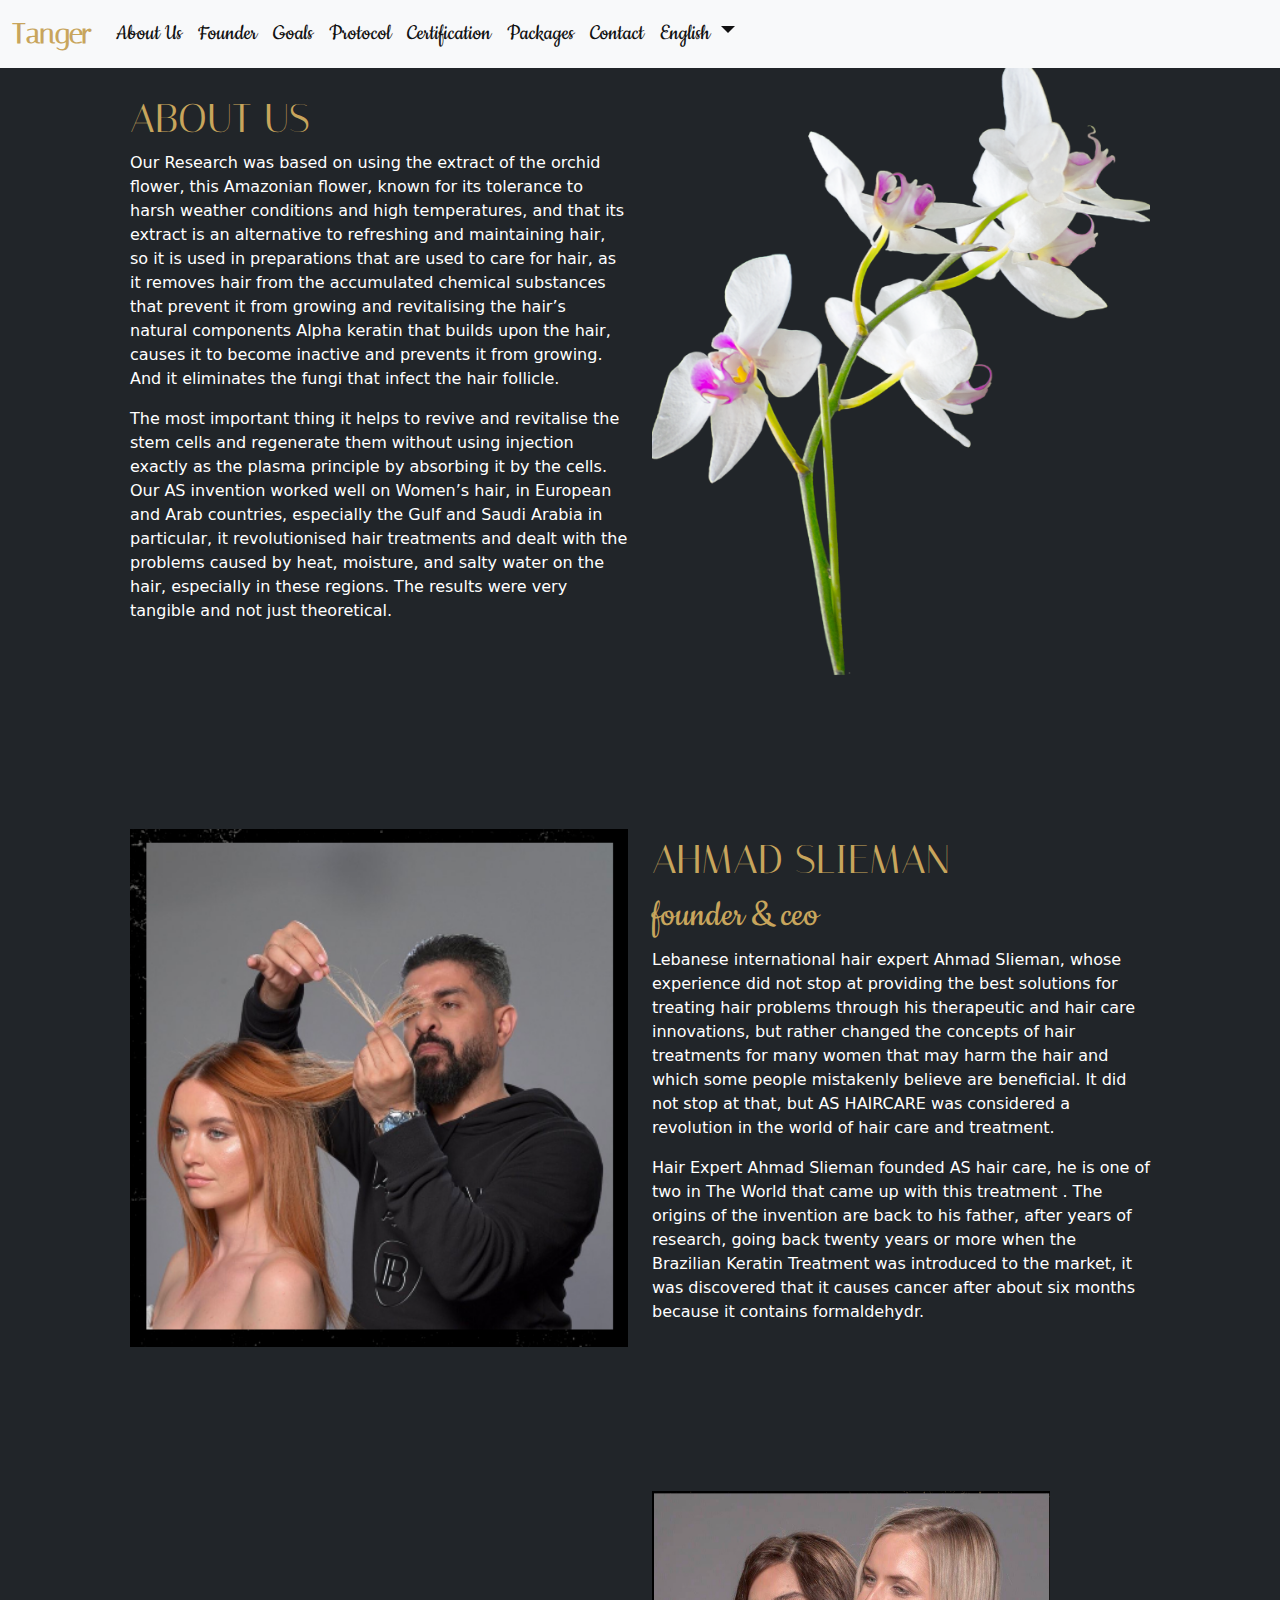
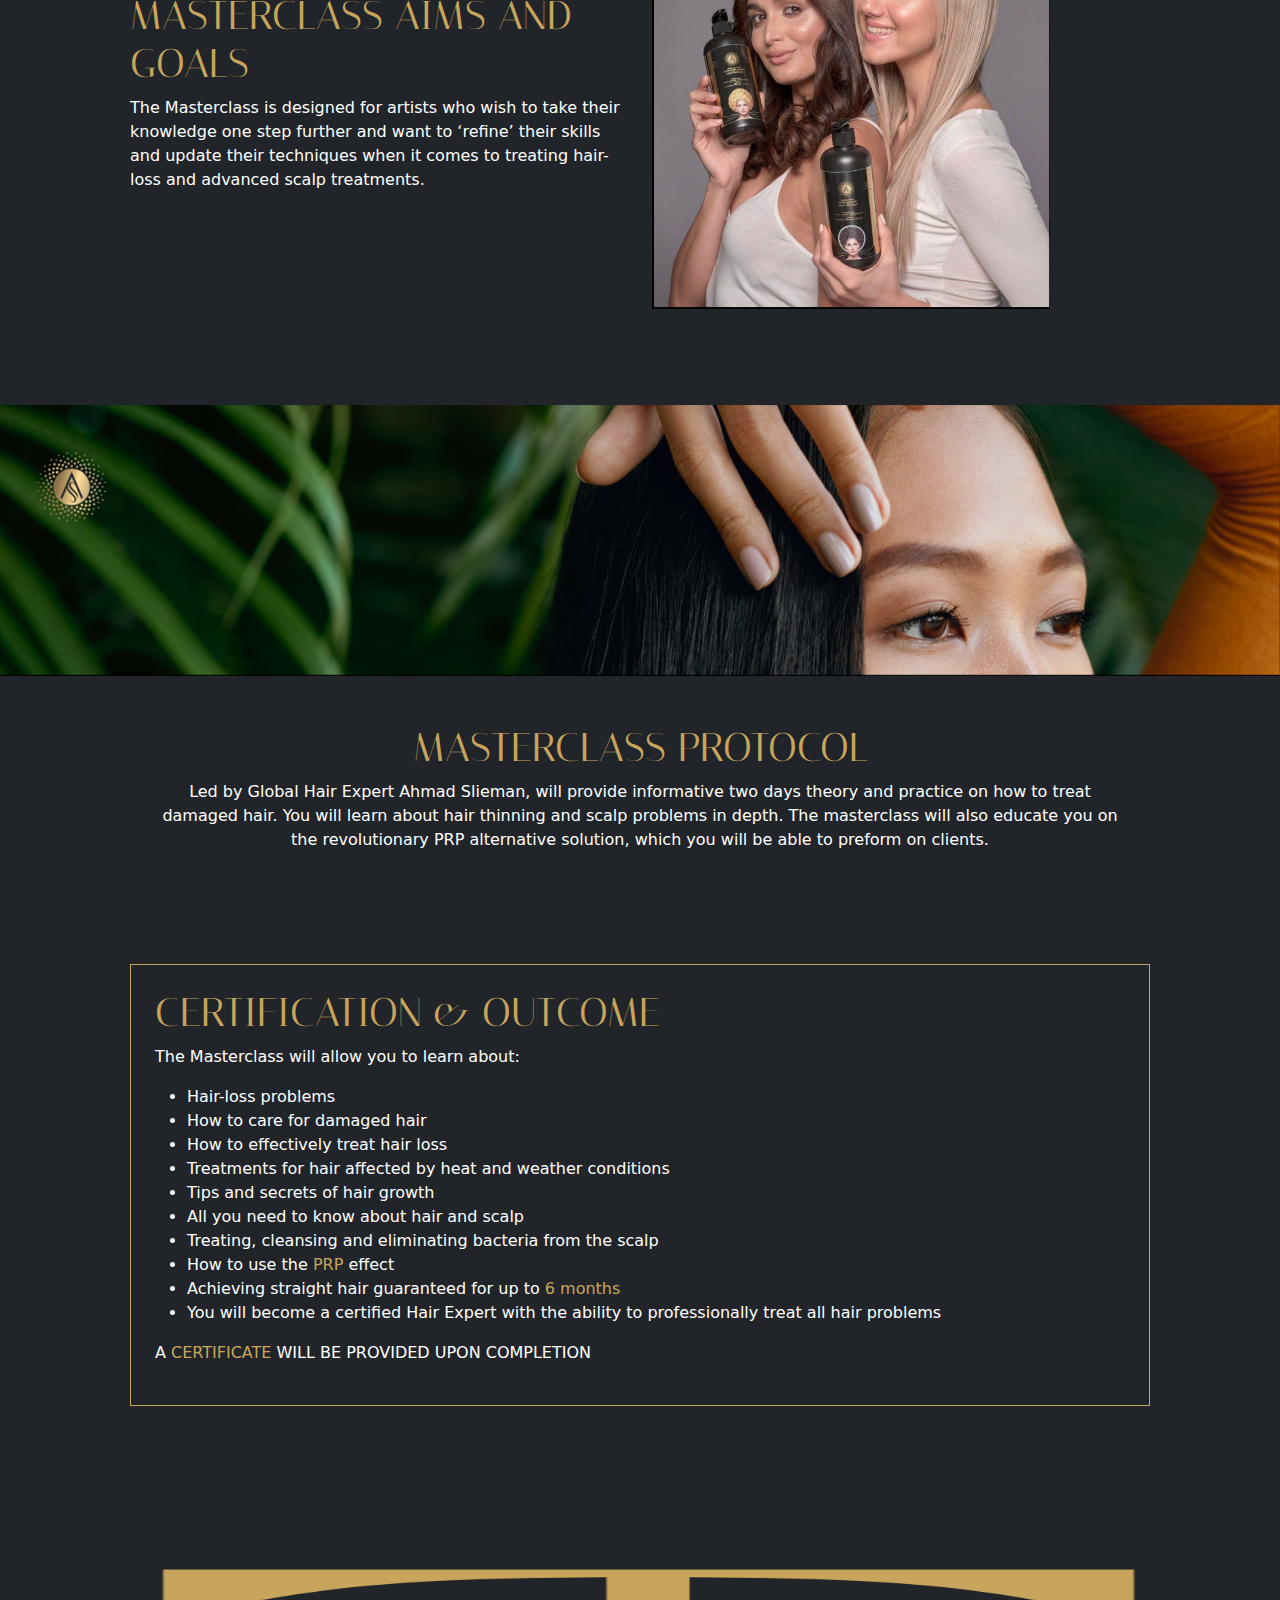
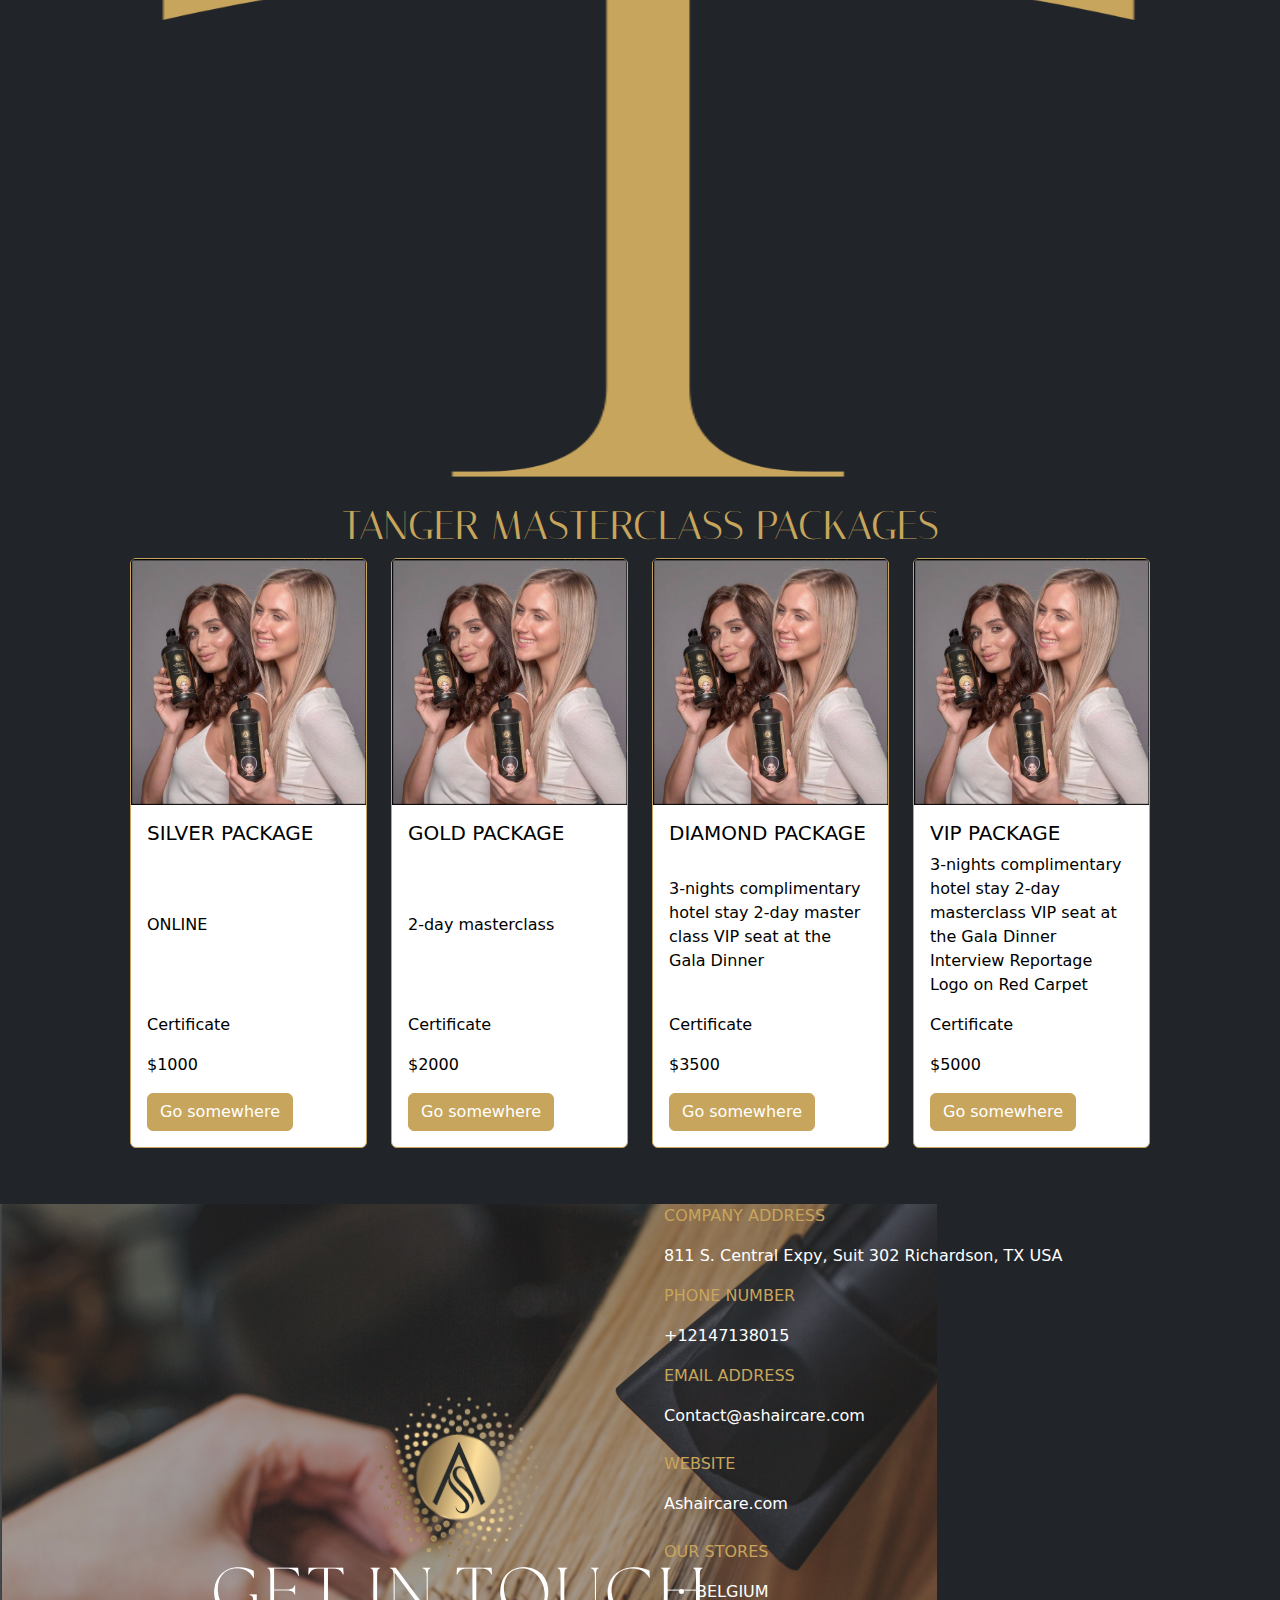
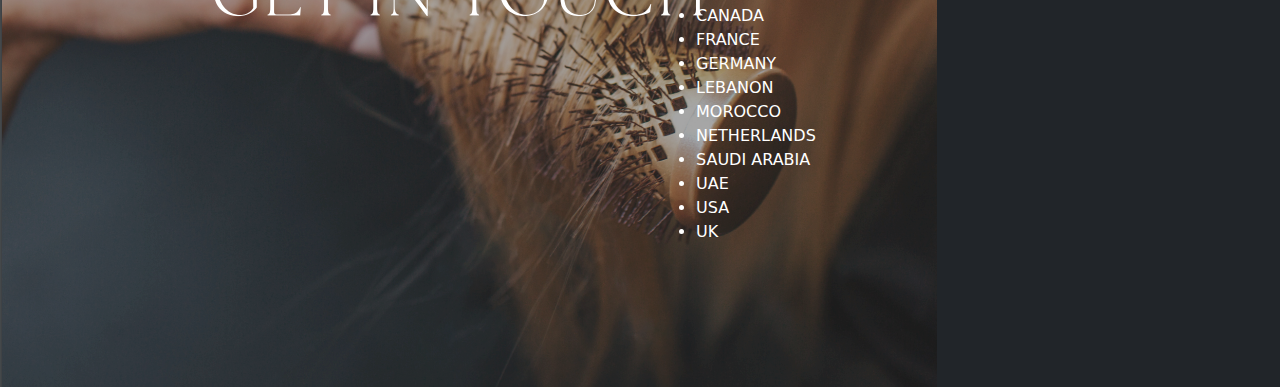
==== index.html @ bfc576c1 "ContactUs Navbar --version 01.01.02" ====
<!DOCTYPE html>
<html lang="en" dir="ltr">
  <head>
    <!-- Page Title -->
    <title>Tanger</title>

    <!-- Meta Tags  -->
    <meta http-equiv="Content-Type" content="text/html; charset=utf-8" />
    <meta name="viewport" content="width=device-width, initial-scale=1.0" />
    <meta
      name="description"
      content="Our Research was based on using the extract of the orchid flower, this Amazonian flower, known for its tolerance to harsh weather conditions and high temperatures, and that its extract is an alternative to refreshing and maintaining hair, so it is used in preparations that are used to care for hair, as it removes hair from the accumulated chemical substances that prevent it from growing and revitalising the hair’s natural components Alpha keratin that builds upon the hair, causes it to become inactive and prevents it from growing. And it eliminates the fungi that infect the hair follicle."
    />
    <meta
      name="keywords"
      content="Tanger - Ahamad Slieman - hair - international hair expert - lebanese international hair expert - hair care - hair solutions - hair treatments - HAIRCARE"
    />
    <meta name="author" content="Tanger" />

    <!-- CSS Files -->
    <link rel="stylesheet" href="./assets/css/main.css" />
  </head>
  <body class="bg-dark text-white">
    <nav class="navbar fixed-top navbar-expand-lg bg-light">
      <div class="container-fluid">
        <a
          class="navbar-brand fontFamily-Italiana fs-3 fw-bold text-gold"
          href="#"
          >Tanger</a
        >
        <button
          class="navbar-toggler"
          type="button"
          data-bs-toggle="collapse"
          data-bs-target="#navbarSupportedContent"
          aria-controls="navbarSupportedContent"
          aria-expanded="false"
          aria-label="Toggle navigation"
        >
          <span class="navbar-toggler-icon"></span>
        </button>
        <div
          class="collapse navbar-collapse fontFamily-Cookie fs-4"
          id="navbarSupportedContent"
        >
          <ul class="navbar-nav me-auto mb-2 mb-lg-0">
            <li class="nav-item">
              <a class="nav-link" href="#AboutUs">About Us</a>
            </li>
            <li class="nav-item">
              <a class="nav-link" href="#founderCEO">Founder</a>
            </li>
            <li class="nav-item">
              <a class="nav-link" href="#Aims&Goals">Goals</a>
            </li>
            <li class="nav-item">
              <a class="nav-link" href="#protocol">Protocol</a>
            </li>
            <li class="nav-item">
              <a class="nav-link" href="#certification">Certification</a>
            </li>
            <li class="nav-item">
              <a class="nav-link" href="#packages">Packages</a>
            </li>
            <li class="nav-item">
              <a class="nav-link" href="#contact">Contact</a>
            </li>
            <li class="nav-item dropdown">
              <a
                class="nav-link dropdown-toggle"
                href="#"
                role="button"
                data-bs-toggle="dropdown"
                aria-expanded="false"
              >
                English
              </a>
              <ul class="dropdown-menu fs-5">
                <li><a class="dropdown-item" href="#">English</a></li>
                <li><a class="dropdown-item" href="#">French</a></li>
                <li><a class="dropdown-item" href="#">Arabic</a></li>
              </ul>
            </li>
          </ul>
        </div>
      </div>
    </nav>

    <div class="container">
      <section id="AboutUs" class="p-5 mb-5">
        <div class="row align-items-center">
          <div class="col-12 col-md-6 order-1 order-md-0">
            <h1 class="text-gold fontFamily-Italiana">ABOUT US</h1>
            <p>
              Our Research was based on using the extract of the orchid flower,
              this Amazonian flower, known for its tolerance to harsh weather
              conditions and high temperatures, and that its extract is an
              alternative to refreshing and maintaining hair, so it is used in
              preparations that are used to care for hair, as it removes hair
              from the accumulated chemical substances that prevent it from
              growing and revitalising the hair’s natural components Alpha
              keratin that builds upon the hair, causes it to become inactive
              and prevents it from growing. And it eliminates the fungi that
              infect the hair follicle.
            </p>
            <p>
              The most important thing it helps to revive and revitalise the
              stem cells and regenerate them without using injection exactly as
              the plasma principle by absorbing it by the cells. Our AS
              invention worked well on Women’s hair, in European and Arab
              countries, especially the Gulf and Saudi Arabia in particular, it
              revolutionised hair treatments and dealt with the problems caused
              by heat, moisture, and salty water on the hair, especially in
              these regions. The results were very tangible and not just
              theoretical.
            </p>
          </div>
          <div class="col-12 col-md-6 order-0 order-md-1">
            <img
              src="./assets/imgs/orchidFlower.png"
              alt="orchidFlower"
              class="w-100"
            />
          </div>
        </div>
      </section>

      <section id="founderCEO" class="p-5 mb-5">
        <div class="row align-items-center">
          <!-- bootstrap breakpoints
            xs: < 460px
            s: < 575px
            md: < 768px
            lg: < 992px
            xl: < 1200px
            xxl: > 1200px
          <div class="col-12 col-md-6 col-lg-4 col-xl-3 col-xxl-2">

          </div>
          -->
          <div class="col-12 col-md-6">
            <img
              src="./assets/imgs/founder.png"
              alt="AHMAD SLIEMAN"
              class="w-100"
            />
          </div>
          <div class="col-12 col-md-6">
            <h1 class="text-gold fontFamily-Italiana">AHMAD SLIEMAN</h1>
            <h1 class="text-gold fontFamily-Cookie">founder & ceo</h1>
            <p>
              Lebanese international hair expert Ahmad Slieman, whose experience
              did not stop at providing the best solutions for treating hair
              problems through his therapeutic and hair care innovations, but
              rather changed the concepts of hair treatments for many women that
              may harm the hair and which some people mistakenly believe are
              beneficial. It did not stop at that, but AS HAIRCARE was
              considered a revolution in the world of hair care and treatment.
            </p>
            <p>
              Hair Expert Ahmad Slieman founded AS hair care, he is one of two
              in The World that came up with this treatment . The origins of the
              invention are back to his father, after years of research, going
              back twenty years or more when the Brazilian Keratin Treatment was
              introduced to the market, it was discovered that it causes cancer
              after about six months because it contains formaldehydr.
            </p>
          </div>
        </div>
      </section>

      <section id="Aims&Goals" class="p-5 mb-5">
        <div class="row align-items-center">
          <div class="col-12 col-md-6">
            <h1 class="text-gold fontFamily-Italiana">
              MASTERCLASS AIMS AND GOALS
            </h1>
            <p>
              The Masterclass is designed for artists who wish to take their
              knowledge one step further and want to ‘refine’ their skills and
              update their techniques when it comes to treating hair-loss and
              advanced scalp treatments.
            </p>
          </div>
          <div class="col-12 col-md-6">
            <img
              src="./assets/imgs/aims.png"
              class="max-width-80per"
              alt="Hair Care"
            />
          </div>
        </div>
      </section>
    </div>

    <section id="protocol">
      <div class="row align-items-center justify-content-center m-0">
        <div class="col-12 p-0">
          <img src="./assets/imgs/protocol.png" class="w-100" alt="Hair Care" />
        </div>
        <div
          class="col-12 d-flex flex-column align-items-center justify-content-center text-center py-5 protocol-description"
        >
          <h1 class="text-gold fontFamily-Italiana">MASTERCLASS PROTOCOL</h1>
          <p>
            Led by Global Hair Expert Ahmad Slieman, will provide informative
            two days theory and practice on how to treat damaged hair. You will
            learn about hair thinning and scalp problems in depth. The
            masterclass will also educate you on the revolutionary PRP
            alternative solution, which you will be able to preform on clients.
          </p>
        </div>
      </div>
    </section>

    <div class="container">
      <section id="certification" class="m-5 border-primary">
        <div class="row align-items-center justify-content-center p-4">
          <div class="col-12">
            <h1 class="text-gold fontFamily-Italiana">
              CERTIFICATION & OUTCOME
            </h1>
            <p>The Masterclass will allow you to learn about:</p>
            <ul>
              <li>Hair-loss problems</li>
              <li>How to care for damaged hair</li>
              <li>How to effectively treat hair loss</li>
              <li>
                Treatments for hair affected by heat and weather conditions
              </li>
              <li>Tips and secrets of hair growth</li>
              <li>All you need to know about hair and scalp</li>
              <li>
                Treating, cleansing and eliminating bacteria from the scalp
              </li>
              <li>How to use the <span class="text-gold">PRP</span> effect</li>
              <li>
                Achieving straight hair guaranteed for up to
                <span class="text-gold">6 months</span>
              </li>
              <li>
                You will become a certified Hair Expert with the ability to
                professionally treat all hair problems
              </li>
            </ul>
            <p>
              A <span class="text-gold">CERTIFICATE</span> WILL BE PROVIDED UPON
              COMPLETION
            </p>
          </div>
        </div>
      </section>

      <section id="packages" class="p-5">
        <div class="row">
          <div
            class="col-12 d-flex flex-column justify-content-center align-items-center"
          >
            <img
              src="assets/imgs/T.png"
              alt="Tanger LOGO"
              class="w-100 t-image"
            />
            <h1 class="text-gold fontFamily-Italiana">
              TANGER MASTERCLASS PACKAGES
            </h1>
          </div>
        </div>
        <div class="row">
          <div class="col-12 col-md-6 col-lg-3 mb-2">
            <div class="card text-black h-100">
              <img
                src="assets/imgs/aims.png"
                class="card-img-top"
                alt="silver"
              />
              <div class="card-body d-flex flex-column justify-content-between">
                <h5 class="card-title">SILVER PACKAGE</h5>
                <p class="card-text">ONLINE</p>
                <div>
                  <p class="card-text">Certificate</p>
                  <p class="card-text">$1000</p>
                  <a href="#" class="btn btn-primary btn-gold">Go somewhere</a>
                </div>
              </div>
            </div>
          </div>

          <div class="col-12 col-md-6 col-lg-3 mb-2">
            <div class="card text-black h-100">
              <img src="assets/imgs/aims.png" class="card-img-top" alt="..." />
              <div class="card-body d-flex flex-column justify-content-between">
                <h5 class="card-title">GOLD PACKAGE</h5>
                <p class="card-text">2-day masterclass</p>
                <div>
                  <p class="card-text">Certificate</p>
                  <p class="card-text">$2000</p>
                  <a href="#" class="btn btn-primary btn-gold">Go somewhere</a>
                </div>
              </div>
            </div>
          </div>

          <div class="col-12 col-md-6 col-lg-3 mb-2">
            <div class="card text-black h-100">
              <img src="assets/imgs/aims.png" class="card-img-top" alt="..." />
              <div class="card-body d-flex flex-column justify-content-between">
                <h5 class="card-title">DIAMOND PACKAGE</h5>
                <p class="card-text">
                  3-nights complimentary hotel stay 2-day master class VIP seat
                  at the Gala Dinner
                </p>
                <div>
                  <p class="card-text">Certificate</p>
                  <p class="card-text">$3500</p>
                  <a href="#" class="btn btn-primary btn-gold">Go somewhere</a>
                </div>
              </div>
            </div>
          </div>

          <div class="col-12 col-md-6 col-lg-3 mb-2">
            <div class="card text-black h-100">
              <img src="assets/imgs/aims.png" class="card-img-top" alt="..." />
              <div class="card-body d-flex flex-column justify-content-between">
                <h5 class="card-title">VIP PACKAGE</h5>
                <p class="card-text">
                  3-nights complimentary hotel stay 2-day masterclass VIP seat
                  at the Gala Dinner Interview Reportage Logo on Red Carpet
                </p>
                <div>
                  <p class="card-text">Certificate</p>
                  <p class="card-text">$5000</p>
                  <a href="#" class="btn btn-primary btn-gold">Go somewhere</a>
                </div>
              </div>
            </div>
          </div>
        </div>
      </section>

      <section id="contactUs"></section>
    </div>

    <section id="contact">
      <div class="row">
        <div class="col-12 col-md-6">
          <img src="./assets/imgs/getInTouch.png" alt="Get In Toach" />
        </div>
        <div class="col-12 col-md-6">
          <div
            class="d-flex flex-column align-items-start justify-content-center"
          >
            <div class="container">
              <p class="text-gold">COMPANY ADDRESS</p>
              <p>811 S. Central Expy, Suit 302 Richardson, TX USA</p>
            </div>
            <div class="container">
              <p class="text-gold">PHONE NUMBER</p>
              <p>+12147138015</p>
            </div>
            <div class="container">
              <p class="text-gold">EMAIL ADDRESS</p>
              <a
                href="mailto:Contact@ashaircare.com"
                class="text-white text-decoration-none"
                >Contact@ashaircare.com</a
              >
              <br />
              <br />
            </div>
            <div class="container">
              <p class="text-gold">WEBSITE</p>
              <a
                href="Ashaircare.com"
                target="”_blank”"
                class="text-white text-decoration-none"
                >Ashaircare.com</a
              >
              <br />
              <br />
            </div>
            <div class="container">
              <p class="text-gold">OUR STORES</p>
              <ul>
                <li>BELGIUM</li>
                <li>CANADA</li>
                <li>FRANCE</li>
                <li>GERMANY</li>
                <li>LEBANON</li>
                <li>MOROCCO</li>
                <li>NETHERLANDS</li>
                <li>SAUDI ARABIA</li>
                <li>UAE</li>
                <li>USA</li>
                <li>UK</li>
              </ul>
            </div>
          </div>
        </div>
      </div>
    </section>

    <!-- JS Files -->
    <script src="./assets/js/libs/jquery-3.6.0.min.js"></script>
    <script src="./assets/js/libs/bootstrap.bundle.min.js"></script>
  </body>
</html>
---- assets/css/main.css ----
@import './libs/bootstrap.min.css';
@import './../fonts/font.css';
@import './variables.css';
@import './styles.css';
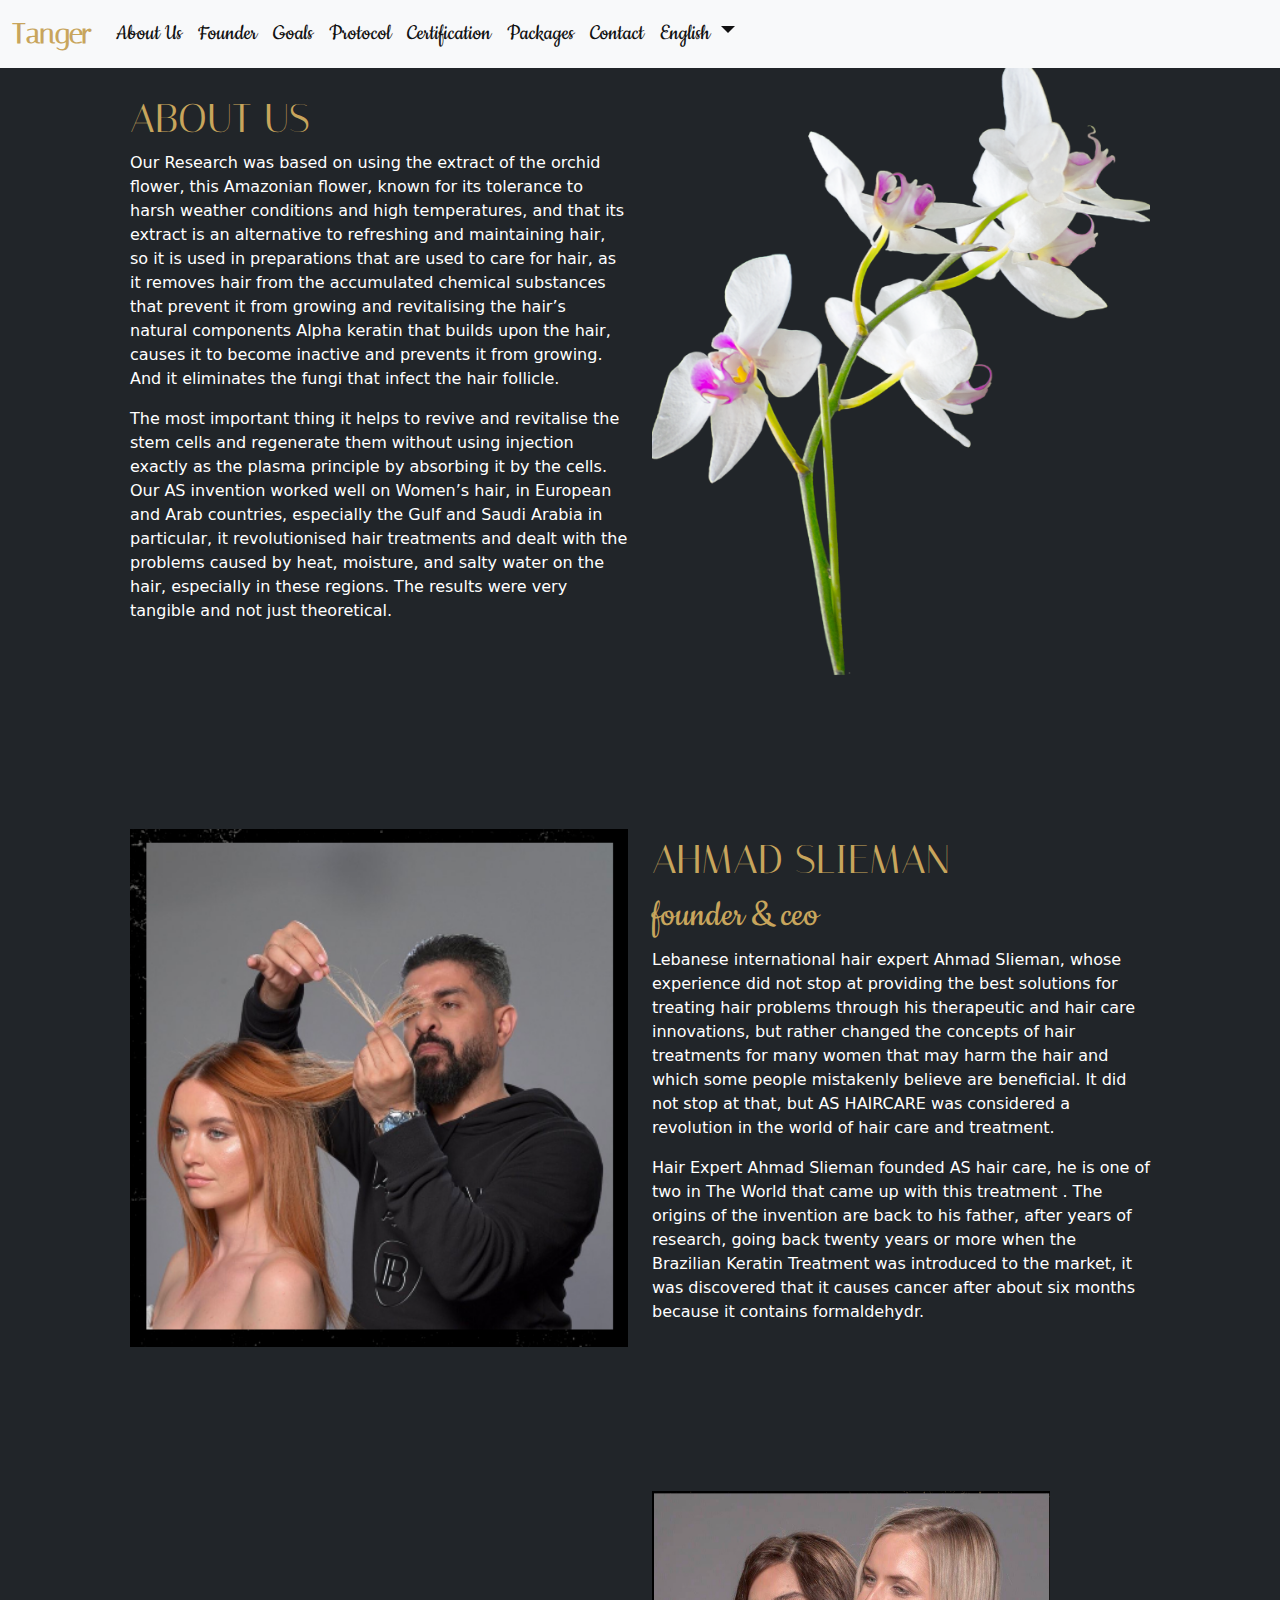
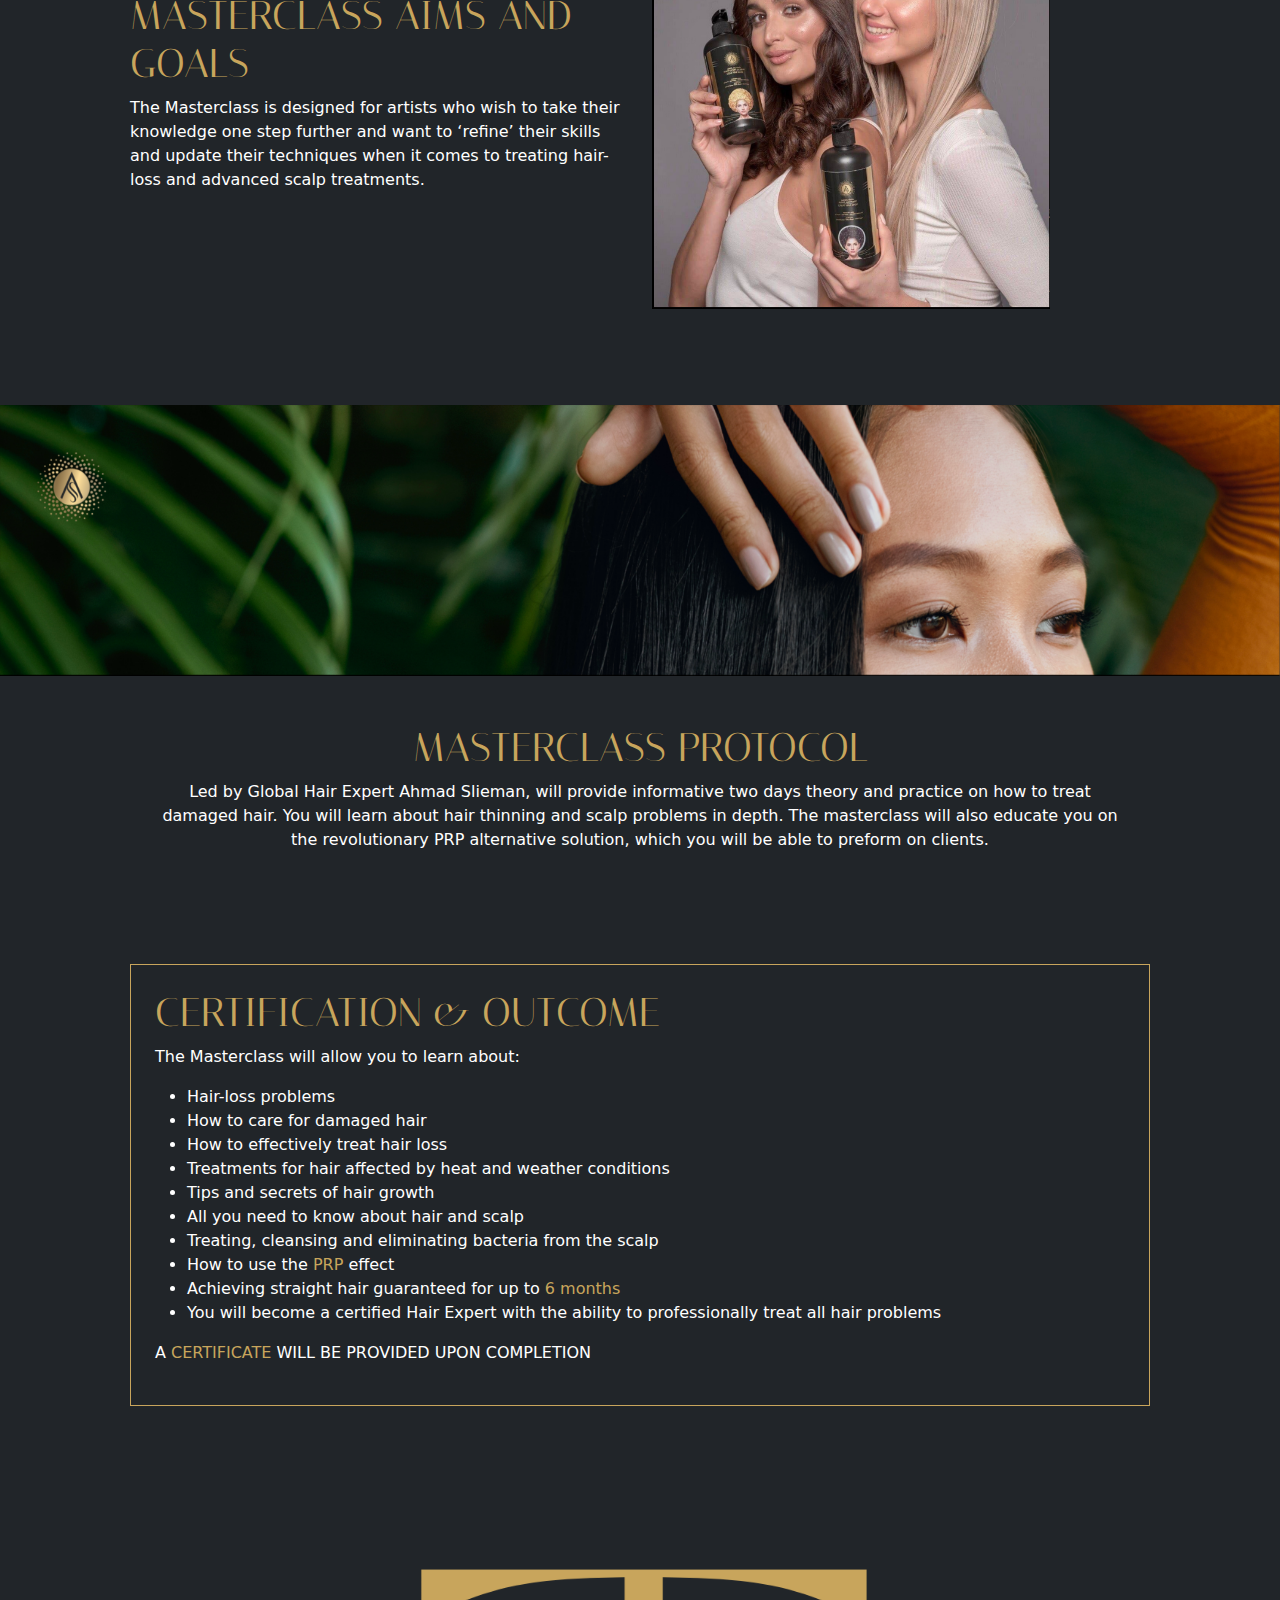
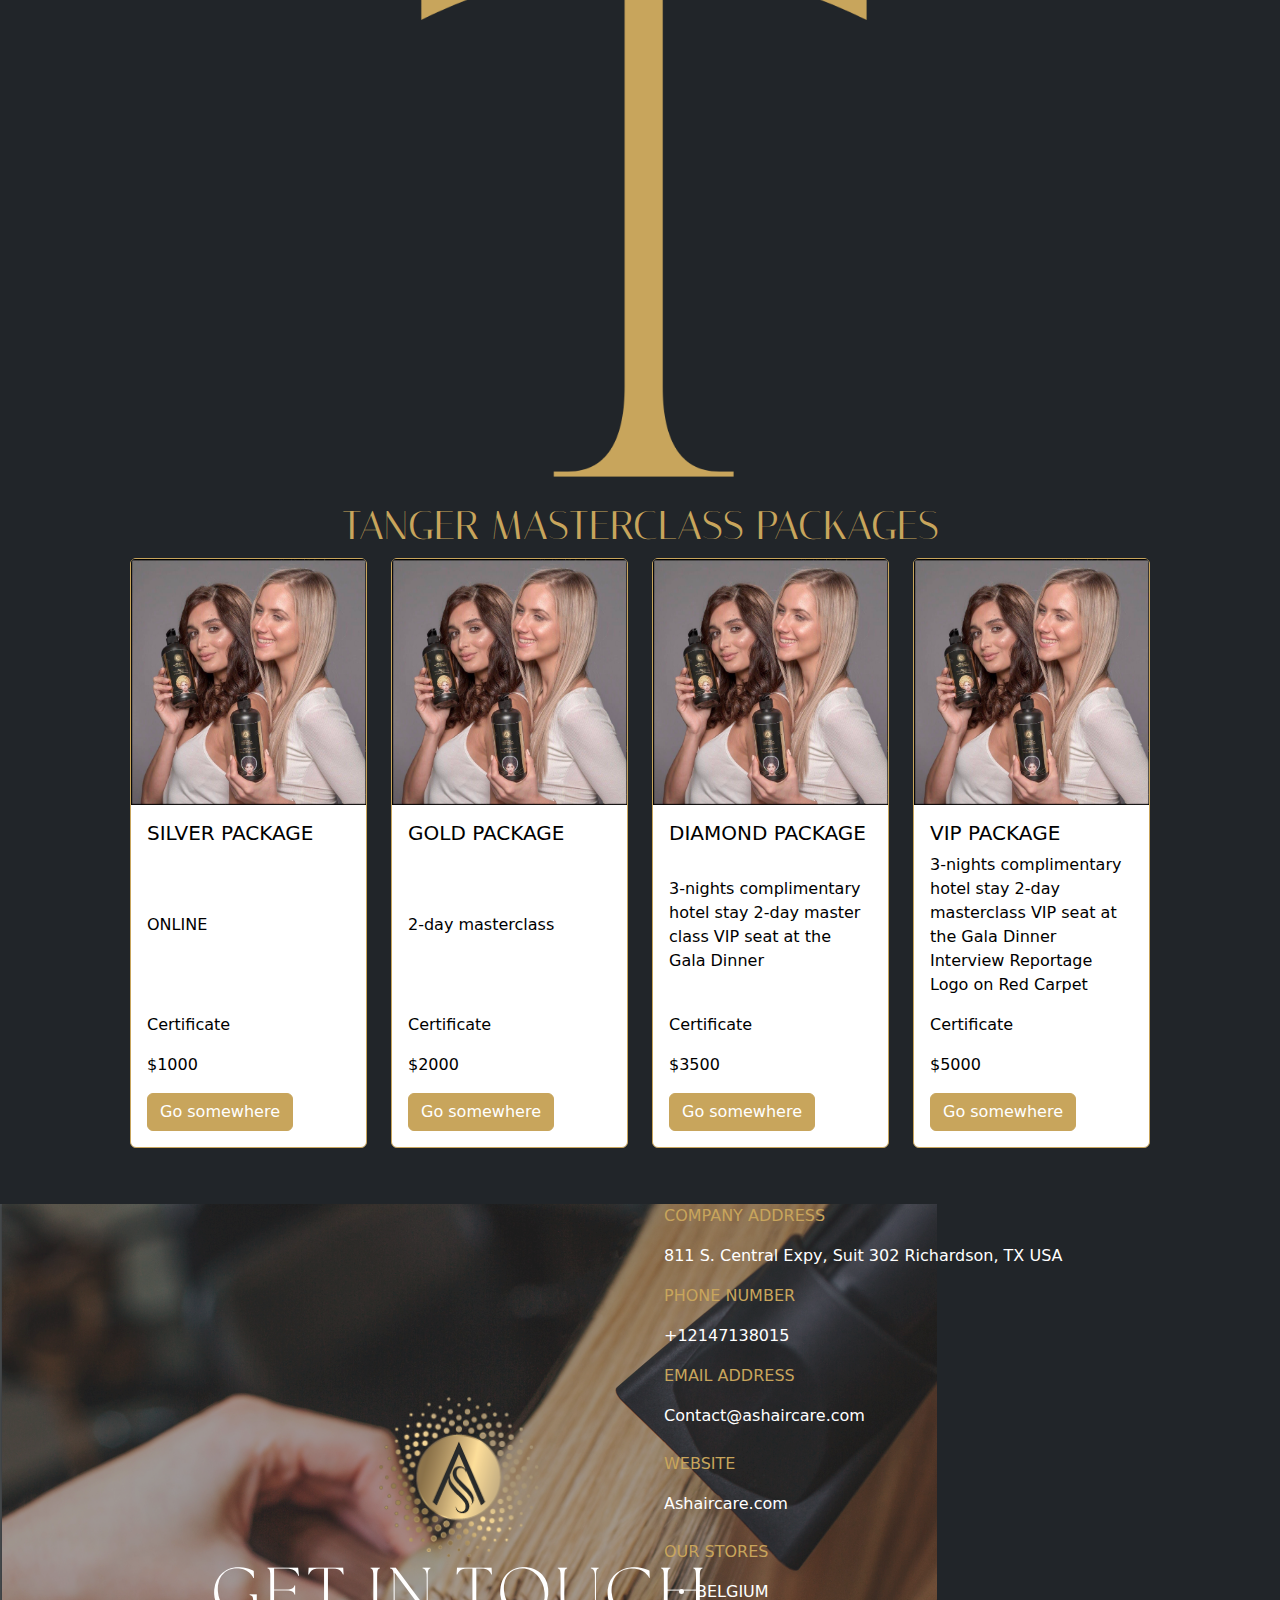
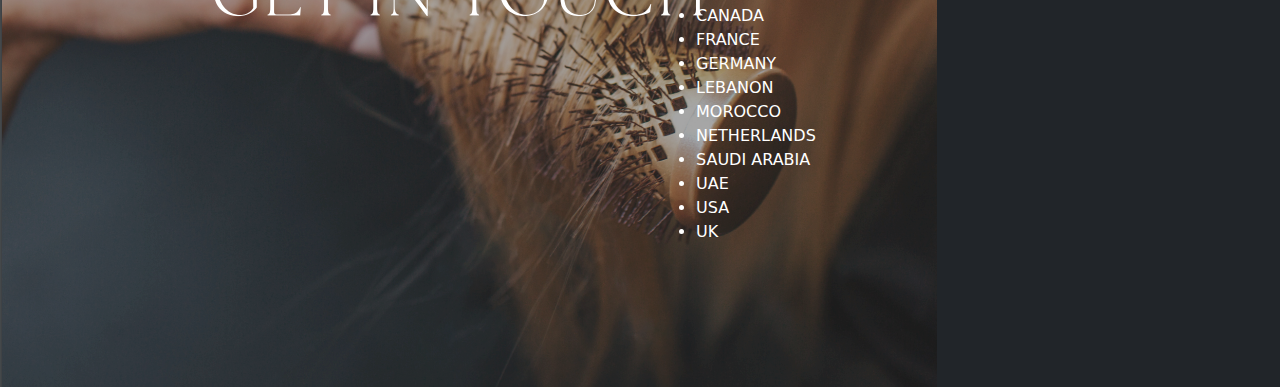
==== commit 74140247: "quickFixes --version 01.01.04" ====
--- a/index.html
+++ b/index.html
@@ -259,7 +259,7 @@
             <img
               src="assets/imgs/T.png"
               alt="Tanger LOGO"
-              class="w-100 t-image"
+              class="w-100 t-image objectFit-contain"
             />
             <h1 class="text-gold fontFamily-Italiana">
               TANGER MASTERCLASS PACKAGES
@@ -338,12 +338,10 @@
           </div>
         </div>
       </section>
-
-      <section id="contactUs"></section>
     </div>
 
     <section id="contact">
-      <div class="row">
+      <div class="row d-flex justify-content-between">
         <div class="col-12 col-md-6">
           <img src="./assets/imgs/getInTouch.png" alt="Get In Toach" />
         </div>
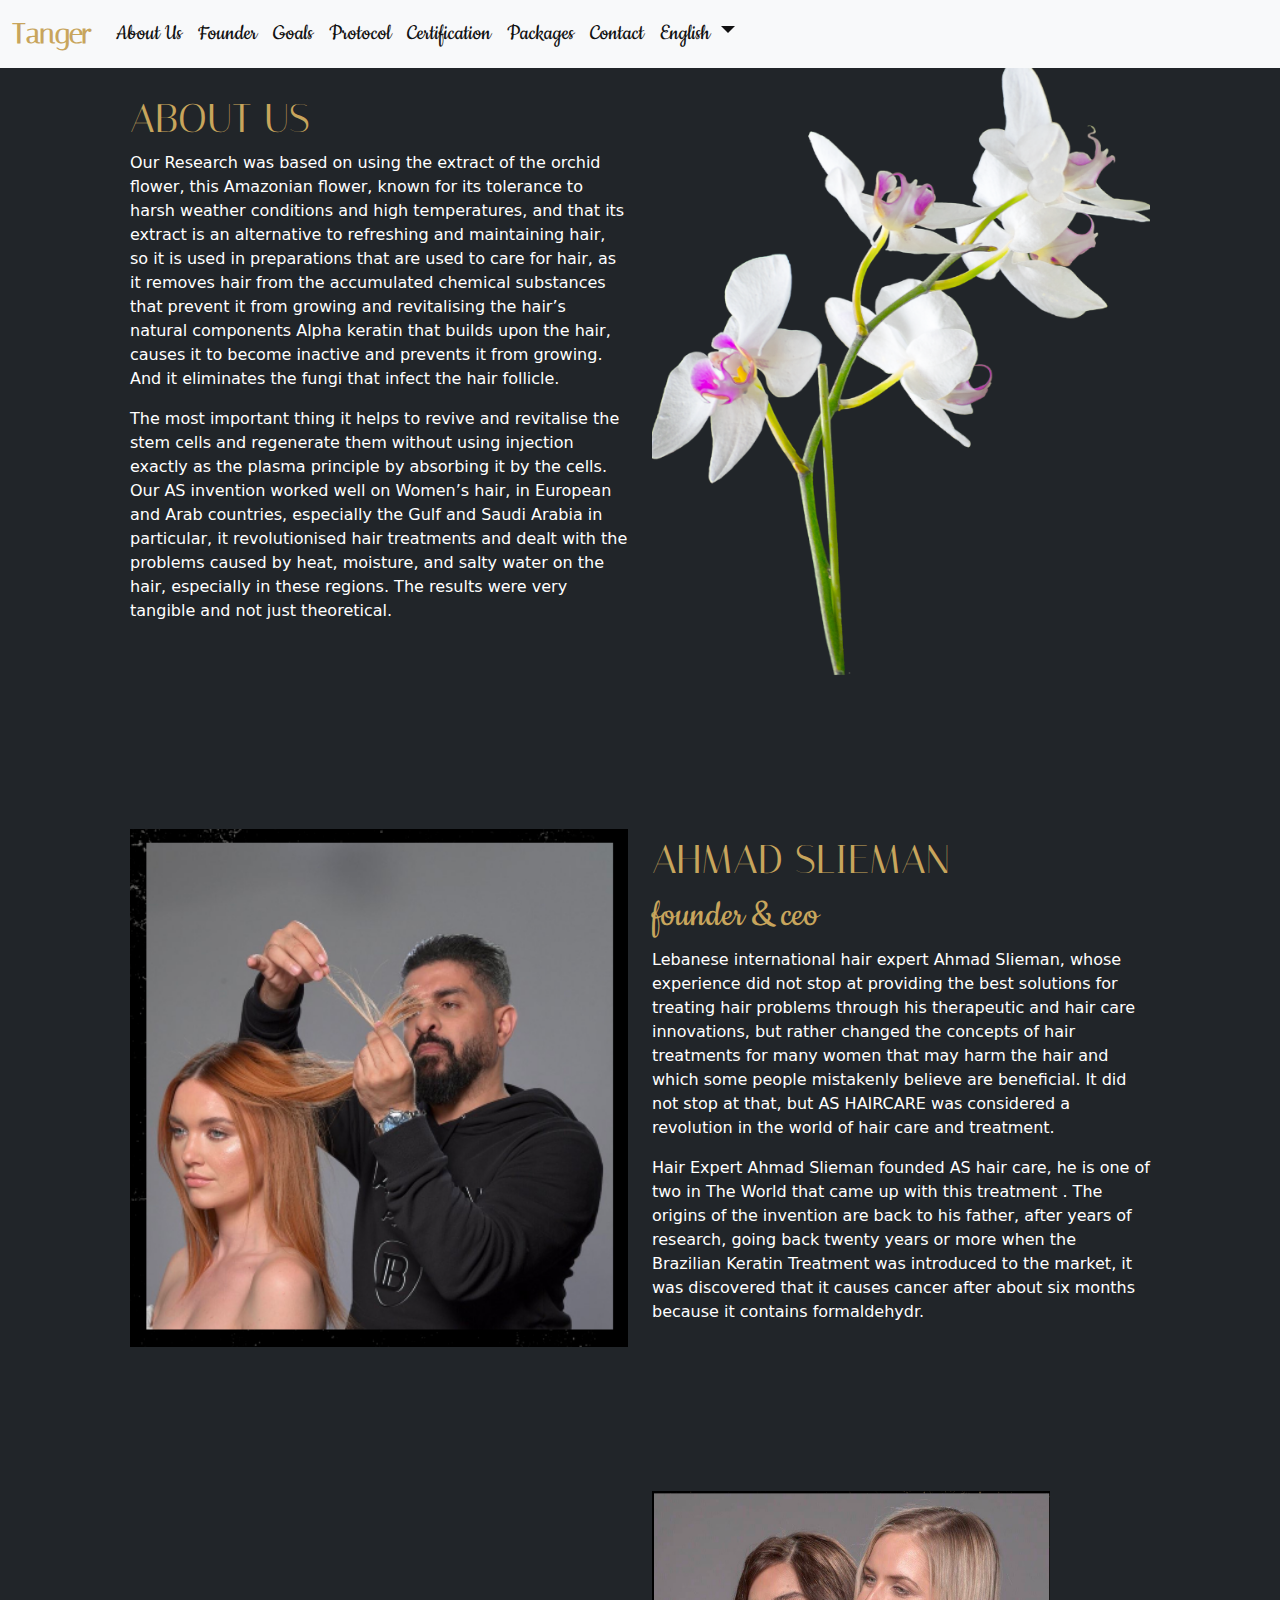
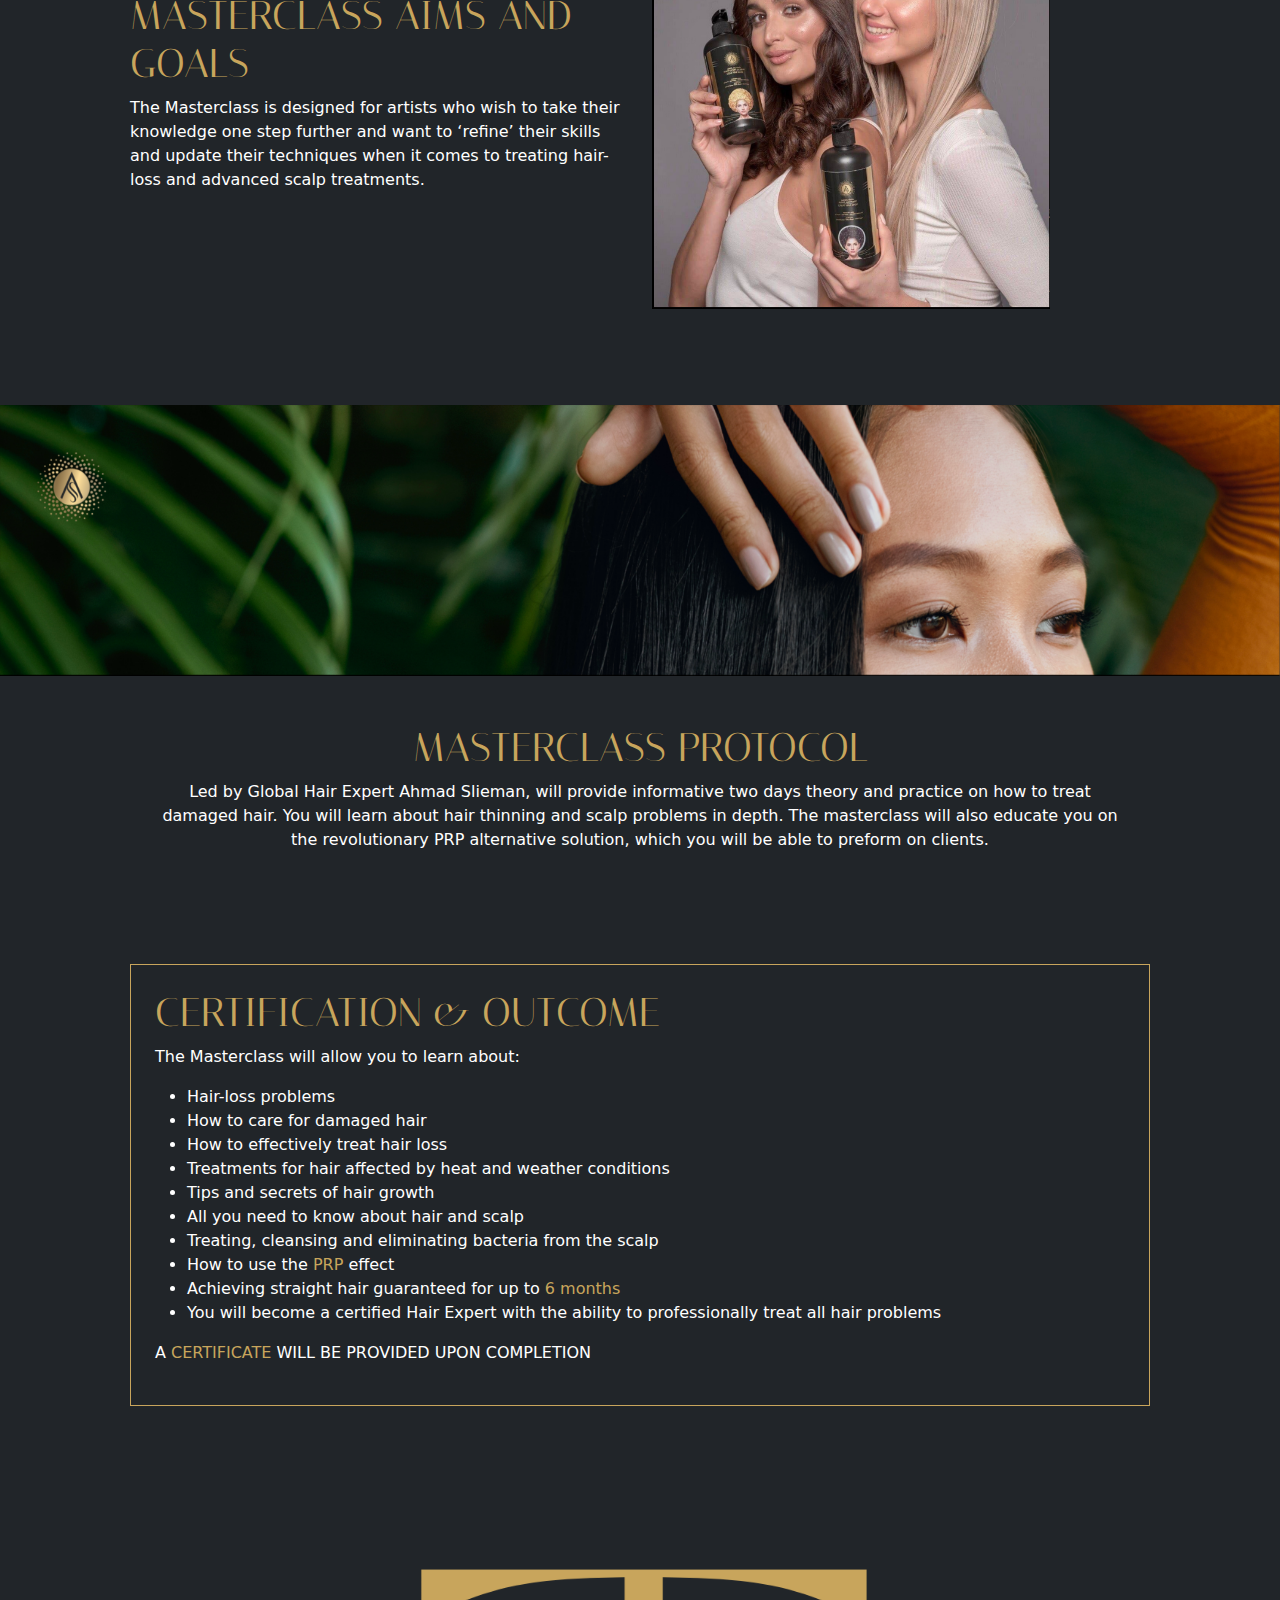
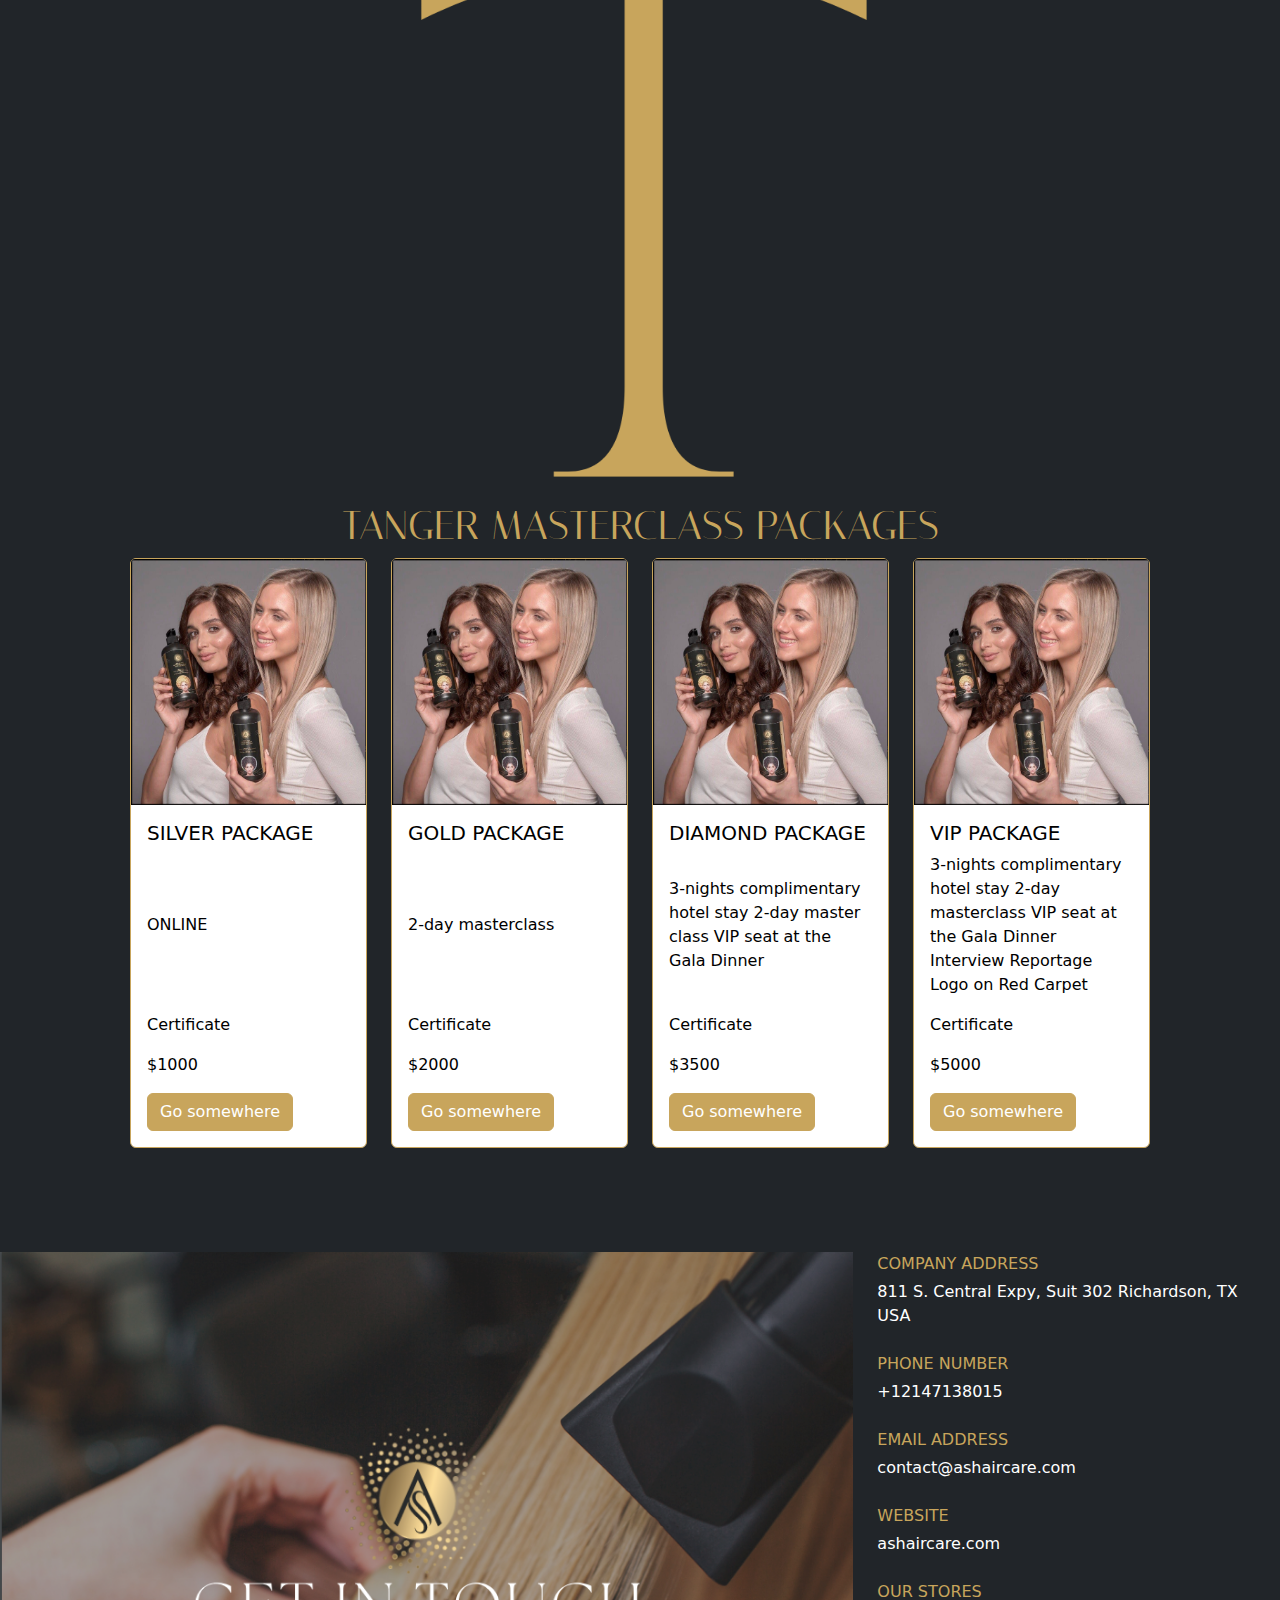
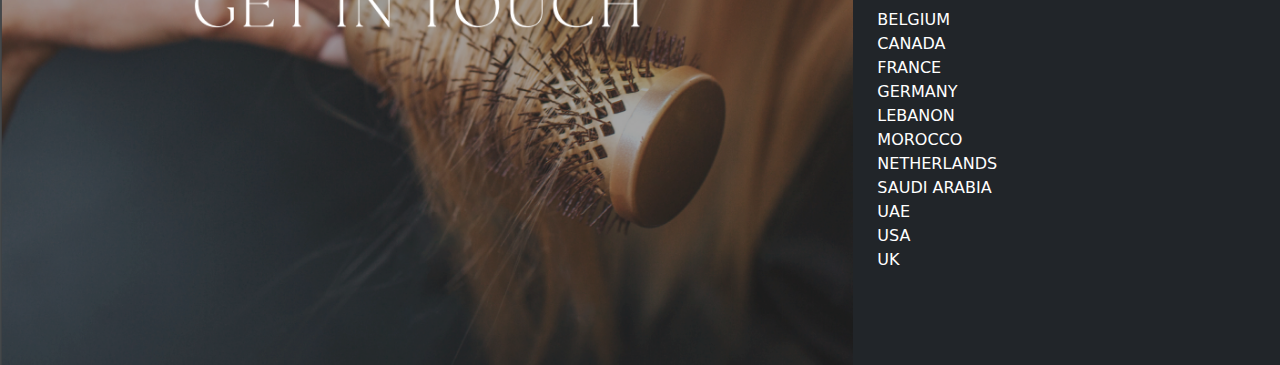
==== commit 221029d1: "contact section fixes--version 01.01.09" ====
--- a/index.html
+++ b/index.html
@@ -280,7 +280,13 @@
                 <div>
                   <p class="card-text">Certificate</p>
                   <p class="card-text">$1000</p>
-                  <a href="#" class="btn btn-primary btn-gold">Go somewhere</a>
+                  <a
+                    href="#"
+                    data-bs-toggle="modal"
+                    data-bs-target="#googleFormModal"
+                    class="btn btn-primary btn-gold"
+                    >Go somewhere</a
+                  >
                 </div>
               </div>
             </div>
@@ -340,64 +346,100 @@
       </section>
     </div>
 
-    <section id="contact">
-      <div class="row d-flex justify-content-between">
-        <div class="col-12 col-md-6">
-          <img src="./assets/imgs/getInTouch.png" alt="Get In Toach" />
-        </div>
-        <div class="col-12 col-md-6">
-          <div
-            class="d-flex flex-column align-items-start justify-content-center"
-          >
-            <div class="container">
-              <p class="text-gold">COMPANY ADDRESS</p>
-              <p>811 S. Central Expy, Suit 302 Richardson, TX USA</p>
-            </div>
-            <div class="container">
-              <p class="text-gold">PHONE NUMBER</p>
-              <p>+12147138015</p>
-            </div>
-            <div class="container">
-              <p class="text-gold">EMAIL ADDRESS</p>
-              <a
-                href="mailto:Contact@ashaircare.com"
-                class="text-white text-decoration-none"
-                >Contact@ashaircare.com</a
-              >
-              <br />
-              <br />
-            </div>
-            <div class="container">
-              <p class="text-gold">WEBSITE</p>
-              <a
-                href="Ashaircare.com"
-                target="”_blank”"
-                class="text-white text-decoration-none"
-                >Ashaircare.com</a
-              >
-              <br />
-              <br />
-            </div>
-            <div class="container">
-              <p class="text-gold">OUR STORES</p>
-              <ul>
-                <li>BELGIUM</li>
-                <li>CANADA</li>
-                <li>FRANCE</li>
-                <li>GERMANY</li>
-                <li>LEBANON</li>
-                <li>MOROCCO</li>
-                <li>NETHERLANDS</li>
-                <li>SAUDI ARABIA</li>
-                <li>UAE</li>
-                <li>USA</li>
-                <li>UK</li>
-              </ul>
-            </div>
+    <section id="contact" class="mt-5">
+      <div class="row m-0 d-flex justify-content-between">
+        <div class="col-12 col-md-8 p-0 mb-4 mb-md-0">
+          <img src="./assets/imgs/getInTouch.png" alt="Get In Toach" class="w-100" />
+        </div>
+        <div class="col-12 col-md-4 px-4">
+          <div class="d-flex flex-column mb-4">
+            <div class="text-gold mb-1">COMPANY ADDRESS</div>
+            <div>811 S. Central Expy, Suit 302 Richardson, TX USA</div>
+          </div>
+          <div class="d-flex flex-column mb-4">
+            <div class="text-gold mb-1">PHONE NUMBER</div>
+            <a href="tel:+12147138015" class="text-decoration-none footer-link">+12147138015</a>
+          </div>
+          <div class="d-flex flex-column mb-4">
+            <div class="text-gold mb-1">EMAIL ADDRESS</div>
+            <a
+              href="mailto:contact@ashaircare.com"
+              class="footer-link text-decoration-none"
+              >contact@ashaircare.com</a
+            >
+          </div>
+          <div class="d-flex flex-column mb-4">
+            <div class="text-gold mb-1">WEBSITE</div>
+            <a
+              href="ashaircare.com"
+              target="_blank"
+              class="footer-link text-decoration-none"
+              >ashaircare.com</a
+            >
+          </div>
+          <div class="d-flex flex-column mb-4">
+            <div class="text-gold mb-1">OUR STORES</div>
+            <ul class="footer-list">
+              <li>BELGIUM</li>
+              <li>CANADA</li>
+              <li>FRANCE</li>
+              <li>GERMANY</li>
+              <li>LEBANON</li>
+              <li>MOROCCO</li>
+              <li>NETHERLANDS</li>
+              <li>SAUDI ARABIA</li>
+              <li>UAE</li>
+              <li>USA</li>
+              <li>UK</li>
+            </ul>
           </div>
         </div>
       </div>
     </section>
+
+    <!-- Modal -->
+    <div
+      class="modal fade"
+      id="googleFormModal"
+      tabindex="-1"
+      aria-labelledby="googleFormModalLabel"
+      aria-hidden="true"
+    >
+      <div class="modal-dialog">
+        <div class="modal-content">
+          <div class="modal-header">
+            <h5 class="modal-title" id="googleFormModalLabel">Modal title</h5>
+            <button
+              type="button"
+              class="btn-close"
+              data-bs-dismiss="modal"
+              aria-label="Close"
+            ></button>
+          </div>
+          <div class="modal-body">
+            <iframe
+              src="https://docs.google.com/forms/d/e/1FAIpQLScT1a7sywe_hcL3uJTM5wRcAu4y0kBHzUQBZ1uqYdfSMrUVOA/viewform?embedded=true"
+              width="100%"
+              height="2377"
+              frameborder="0"
+              marginheight="0"
+              marginwidth="0"
+              >Loading…</iframe
+            >
+          </div>
+          <div class="modal-footer">
+            <button
+              type="button"
+              class="btn btn-secondary"
+              data-bs-dismiss="modal"
+            >
+              Close
+            </button>
+            <button type="button" class="btn btn-primary">Save changes</button>
+          </div>
+        </div>
+      </div>
+    </div>
 
     <!-- JS Files -->
     <script src="./assets/js/libs/jquery-3.6.0.min.js"></script>
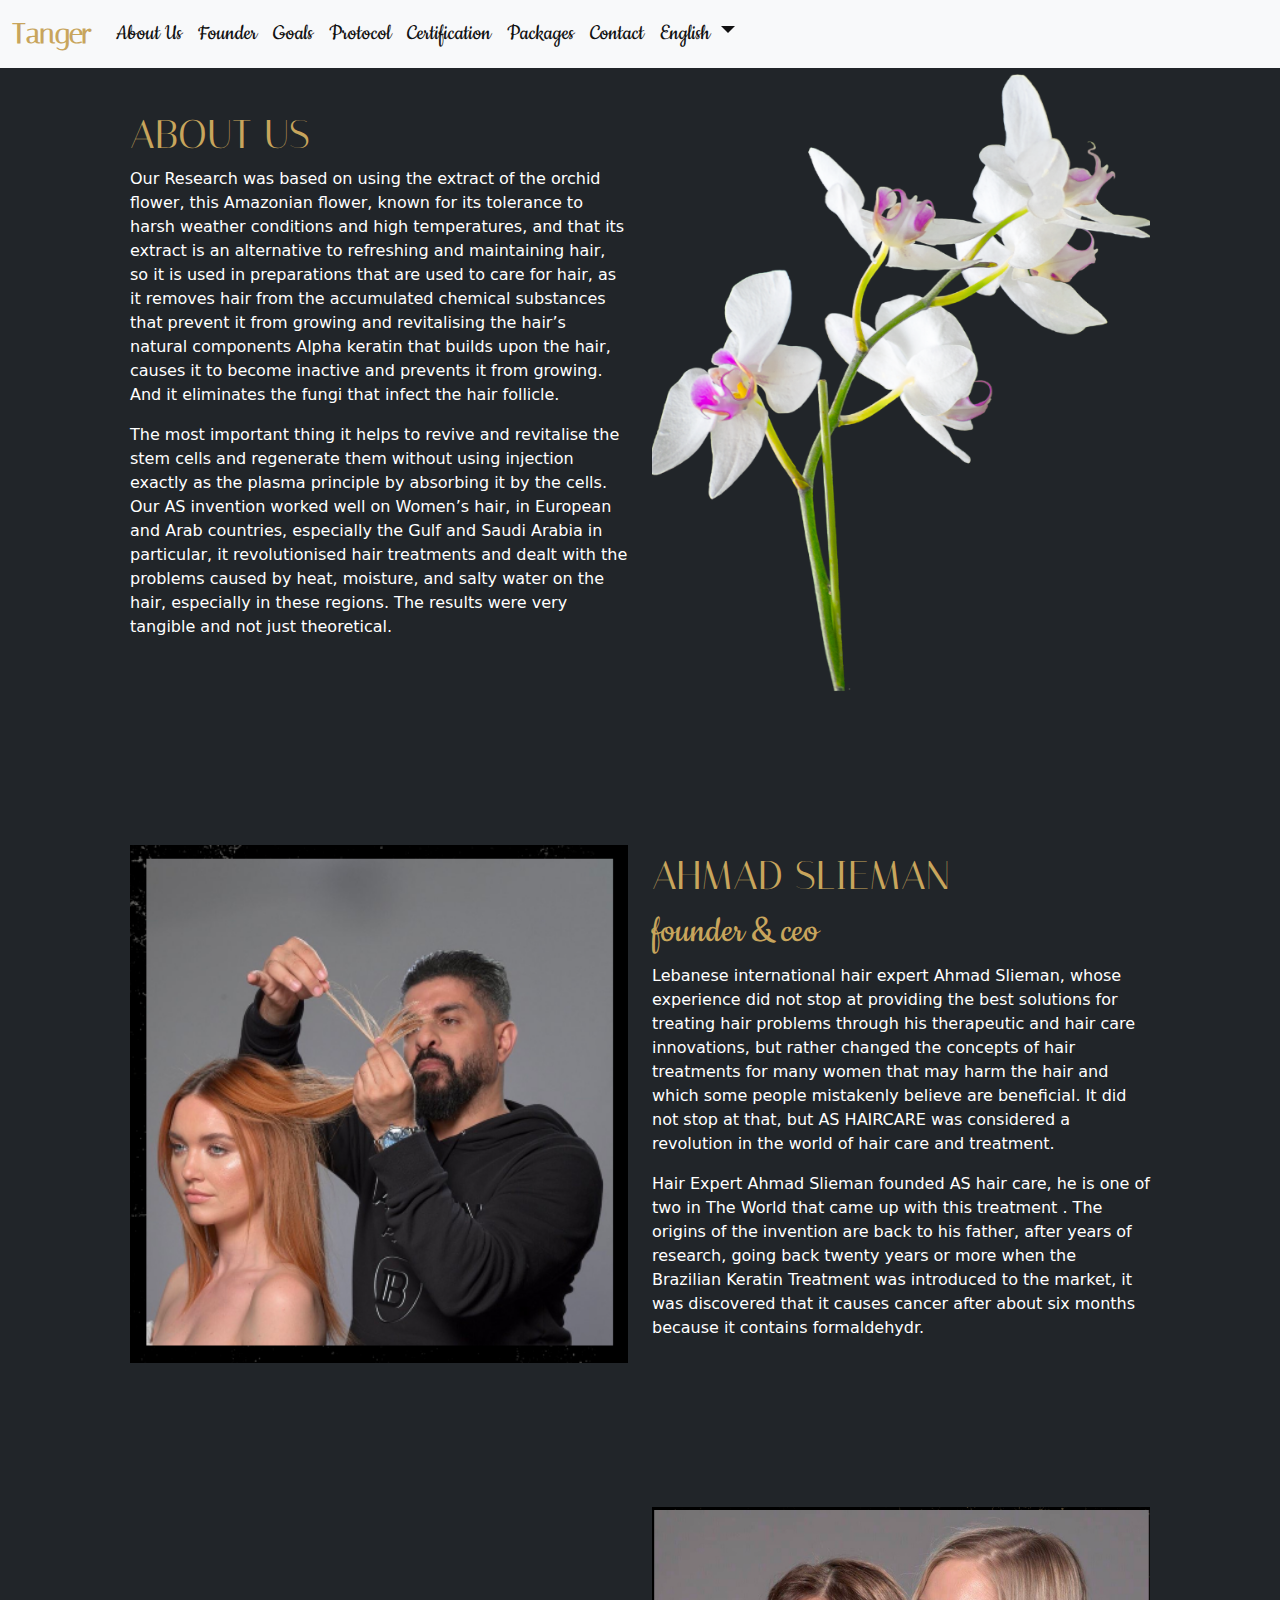
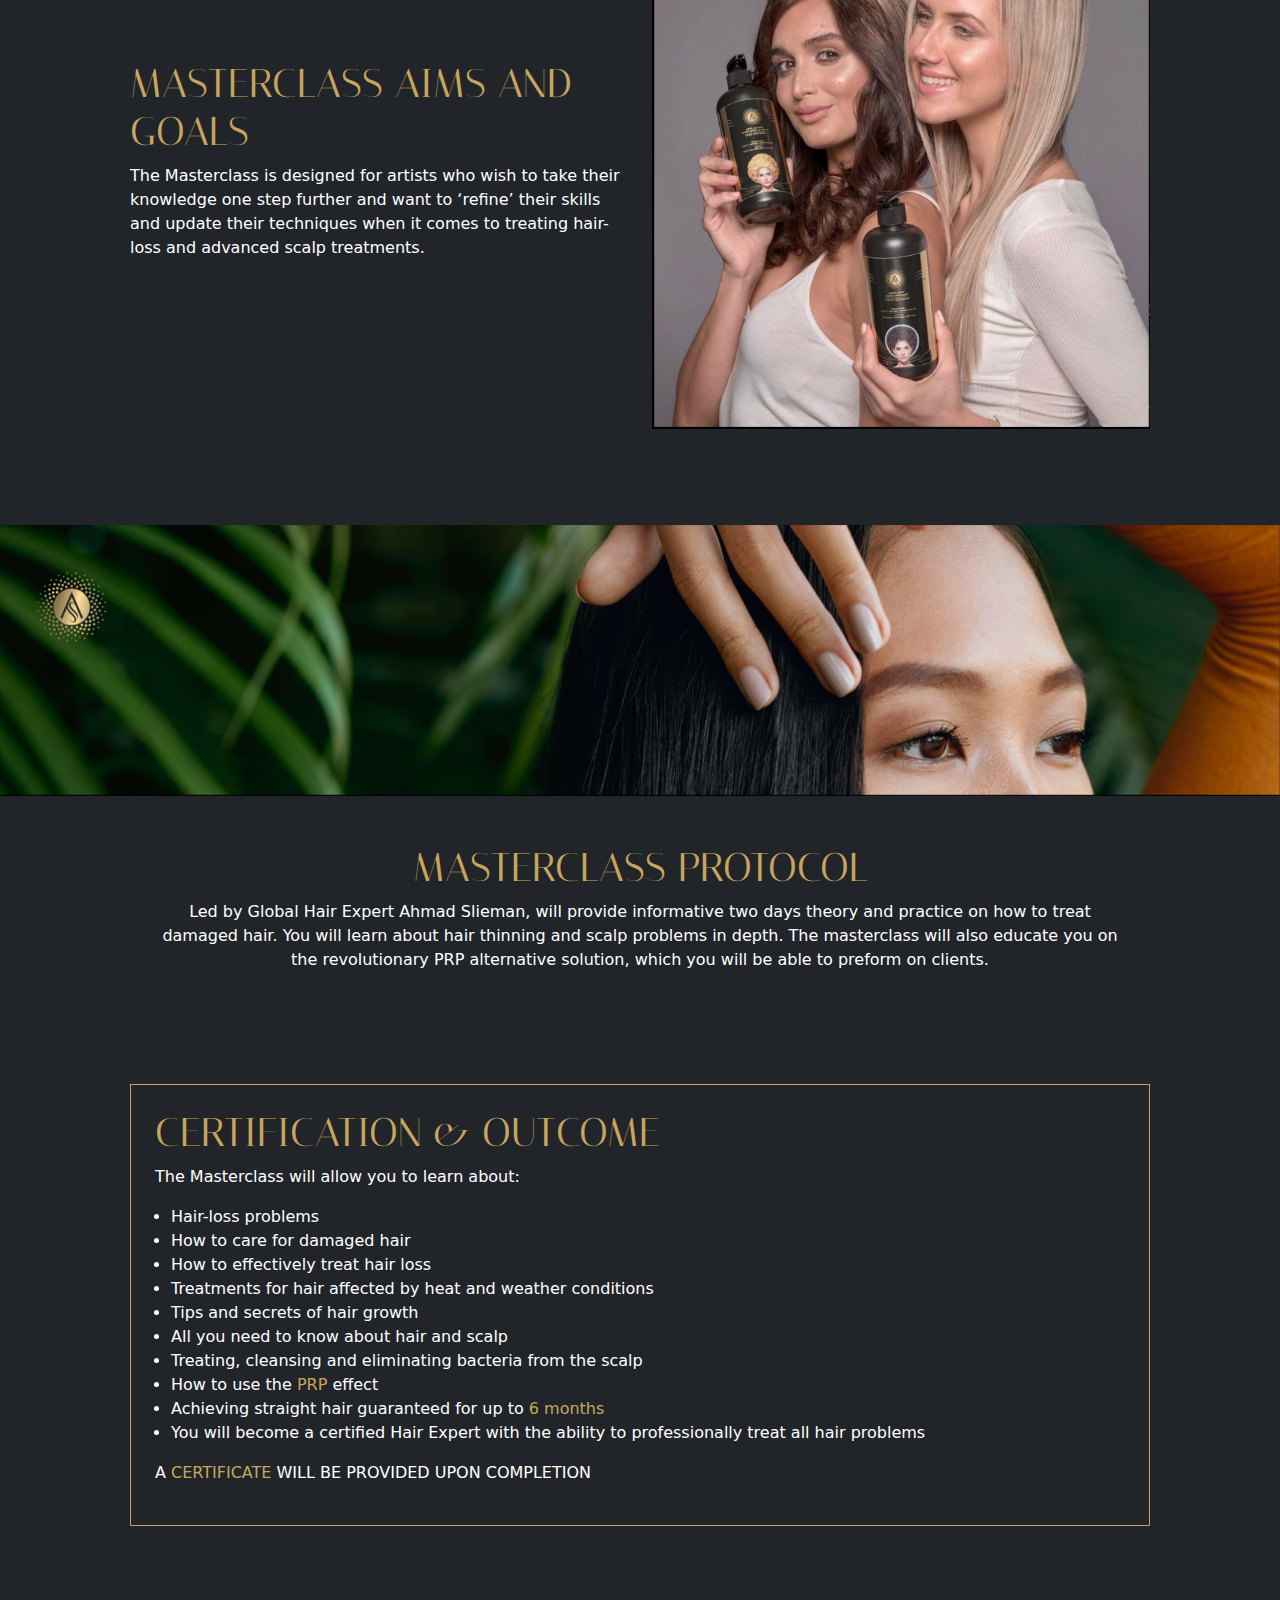
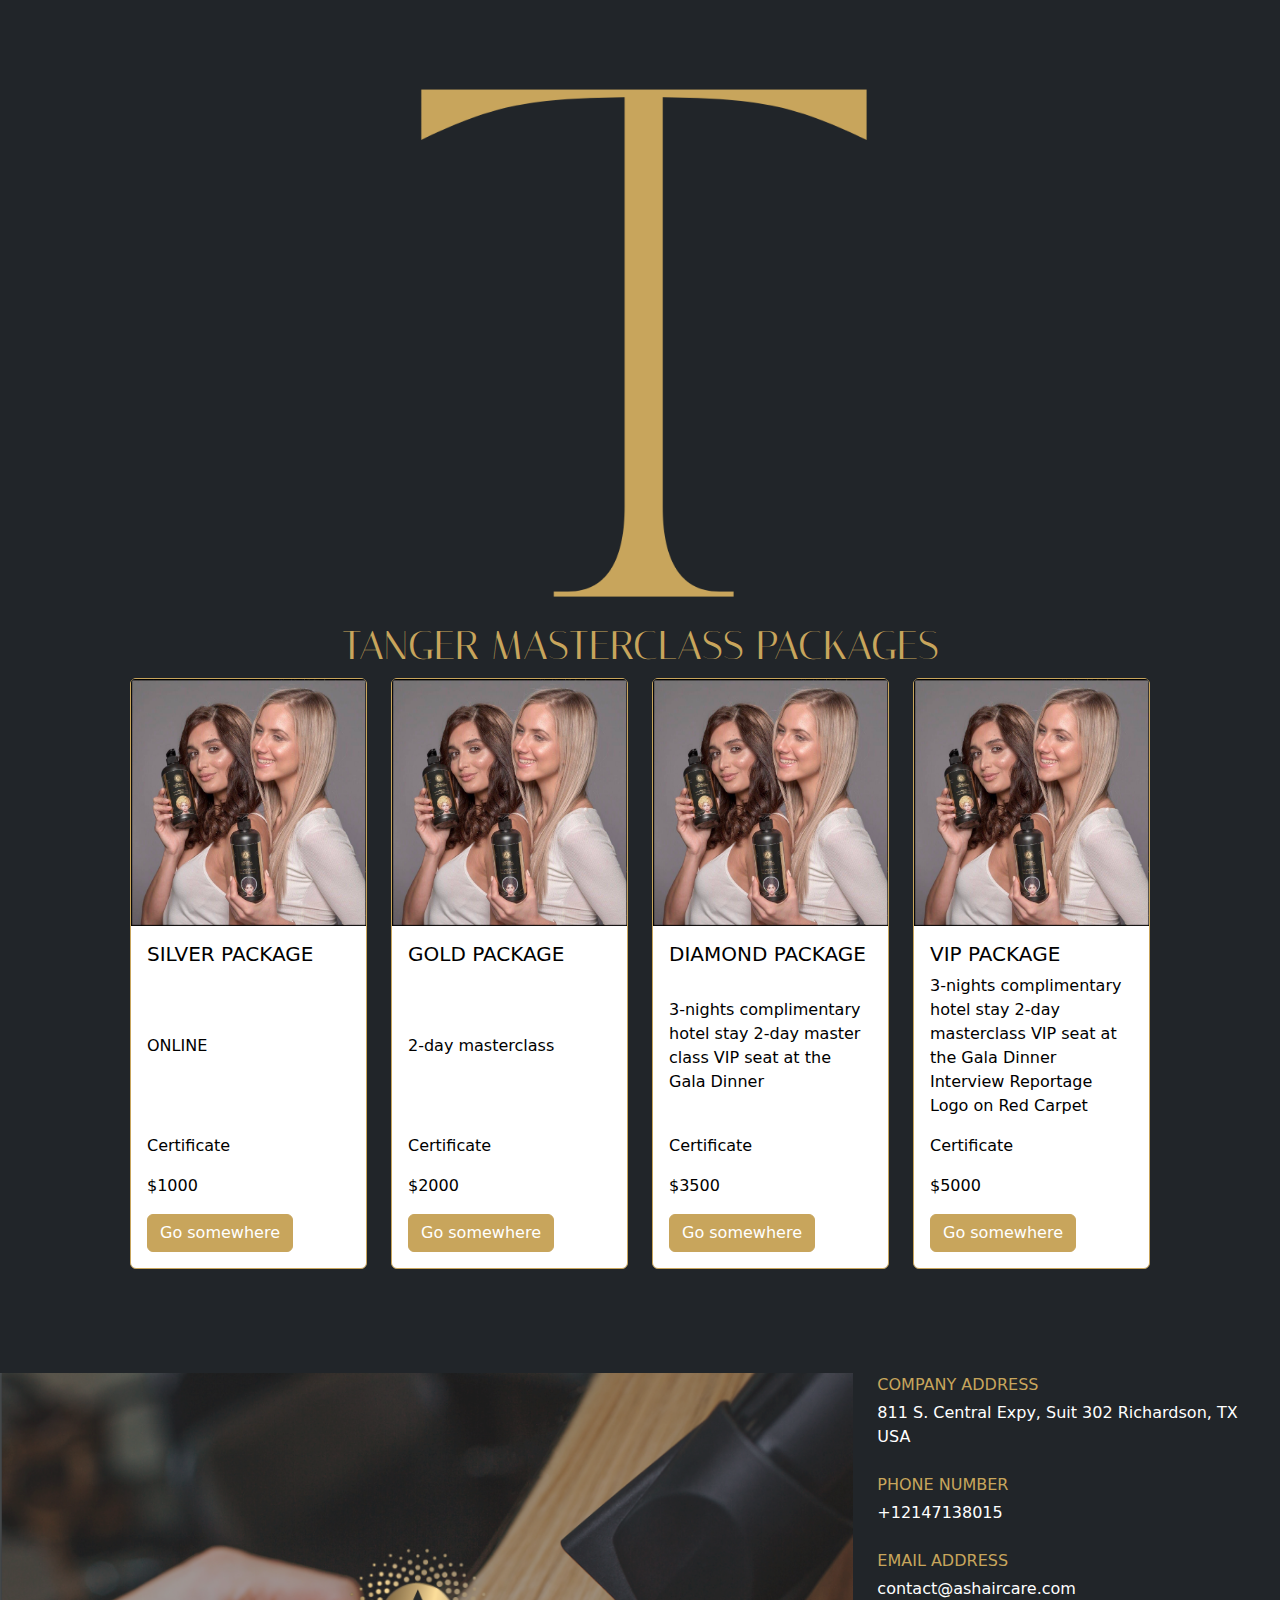
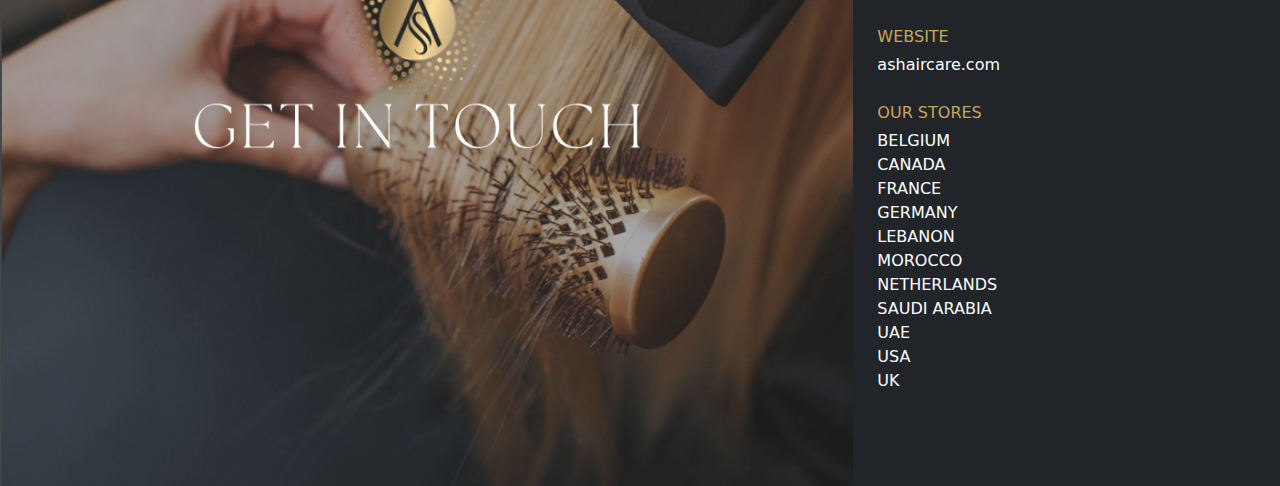
==== commit 92db9cd4: "responsive fixes --version 01.01.12" ====
--- a/index.html
+++ b/index.html
@@ -86,8 +86,8 @@
       </div>
     </nav>
 
-    <div class="container">
-      <section id="AboutUs" class="p-5 mb-5">
+    <div class="container mt-5 mt-md-3">
+      <section id="AboutUs" class="p-2 p-md-5 mb-5">
         <div class="row align-items-center">
           <div class="col-12 col-md-6 order-1 order-md-0">
             <h1 class="text-gold fontFamily-Italiana">ABOUT US</h1>
@@ -125,7 +125,7 @@
         </div>
       </section>
 
-      <section id="founderCEO" class="p-5 mb-5">
+      <section id="founderCEO" class="p-2 p-md-5 mb-5">
         <div class="row align-items-center">
           <!-- bootstrap breakpoints
             xs: < 460px
@@ -169,7 +169,7 @@
         </div>
       </section>
 
-      <section id="Aims&Goals" class="p-5 mb-5">
+      <section id="Aims&Goals" class="p-2 p-md-5 mb-5">
         <div class="row align-items-center">
           <div class="col-12 col-md-6">
             <h1 class="text-gold fontFamily-Italiana">
@@ -185,7 +185,7 @@
           <div class="col-12 col-md-6">
             <img
               src="./assets/imgs/aims.png"
-              class="max-width-80per"
+              class="w-100"
               alt="Hair Care"
             />
           </div>
@@ -214,14 +214,14 @@
     </section>
 
     <div class="container">
-      <section id="certification" class="m-5 border-primary">
+      <section id="certification" class="m-2 m-md-5 border-primary">
         <div class="row align-items-center justify-content-center p-4">
           <div class="col-12">
             <h1 class="text-gold fontFamily-Italiana">
               CERTIFICATION & OUTCOME
             </h1>
             <p>The Masterclass will allow you to learn about:</p>
-            <ul>
+            <ul class="ps-3">
               <li>Hair-loss problems</li>
               <li>How to care for damaged hair</li>
               <li>How to effectively treat hair loss</li>
@@ -251,7 +251,7 @@
         </div>
       </section>
 
-      <section id="packages" class="p-5">
+      <section id="packages" class="p-2 p-md-5">
         <div class="row">
           <div
             class="col-12 d-flex flex-column justify-content-center align-items-center"
@@ -405,7 +405,7 @@
       aria-labelledby="googleFormModalLabel"
       aria-hidden="true"
     >
-      <div class="modal-dialog">
+      <div class="modal-dialog modal-lg">
         <div class="modal-content">
           <div class="modal-header">
             <h5 class="modal-title" id="googleFormModalLabel">Modal title</h5>
@@ -420,7 +420,7 @@
             <iframe
               src="https://docs.google.com/forms/d/e/1FAIpQLScT1a7sywe_hcL3uJTM5wRcAu4y0kBHzUQBZ1uqYdfSMrUVOA/viewform?embedded=true"
               width="100%"
-              height="2377"
+              height="100%"
               frameborder="0"
               marginheight="0"
               marginwidth="0"
@@ -435,7 +435,6 @@
             >
               Close
             </button>
-            <button type="button" class="btn btn-primary">Save changes</button>
           </div>
         </div>
       </div>
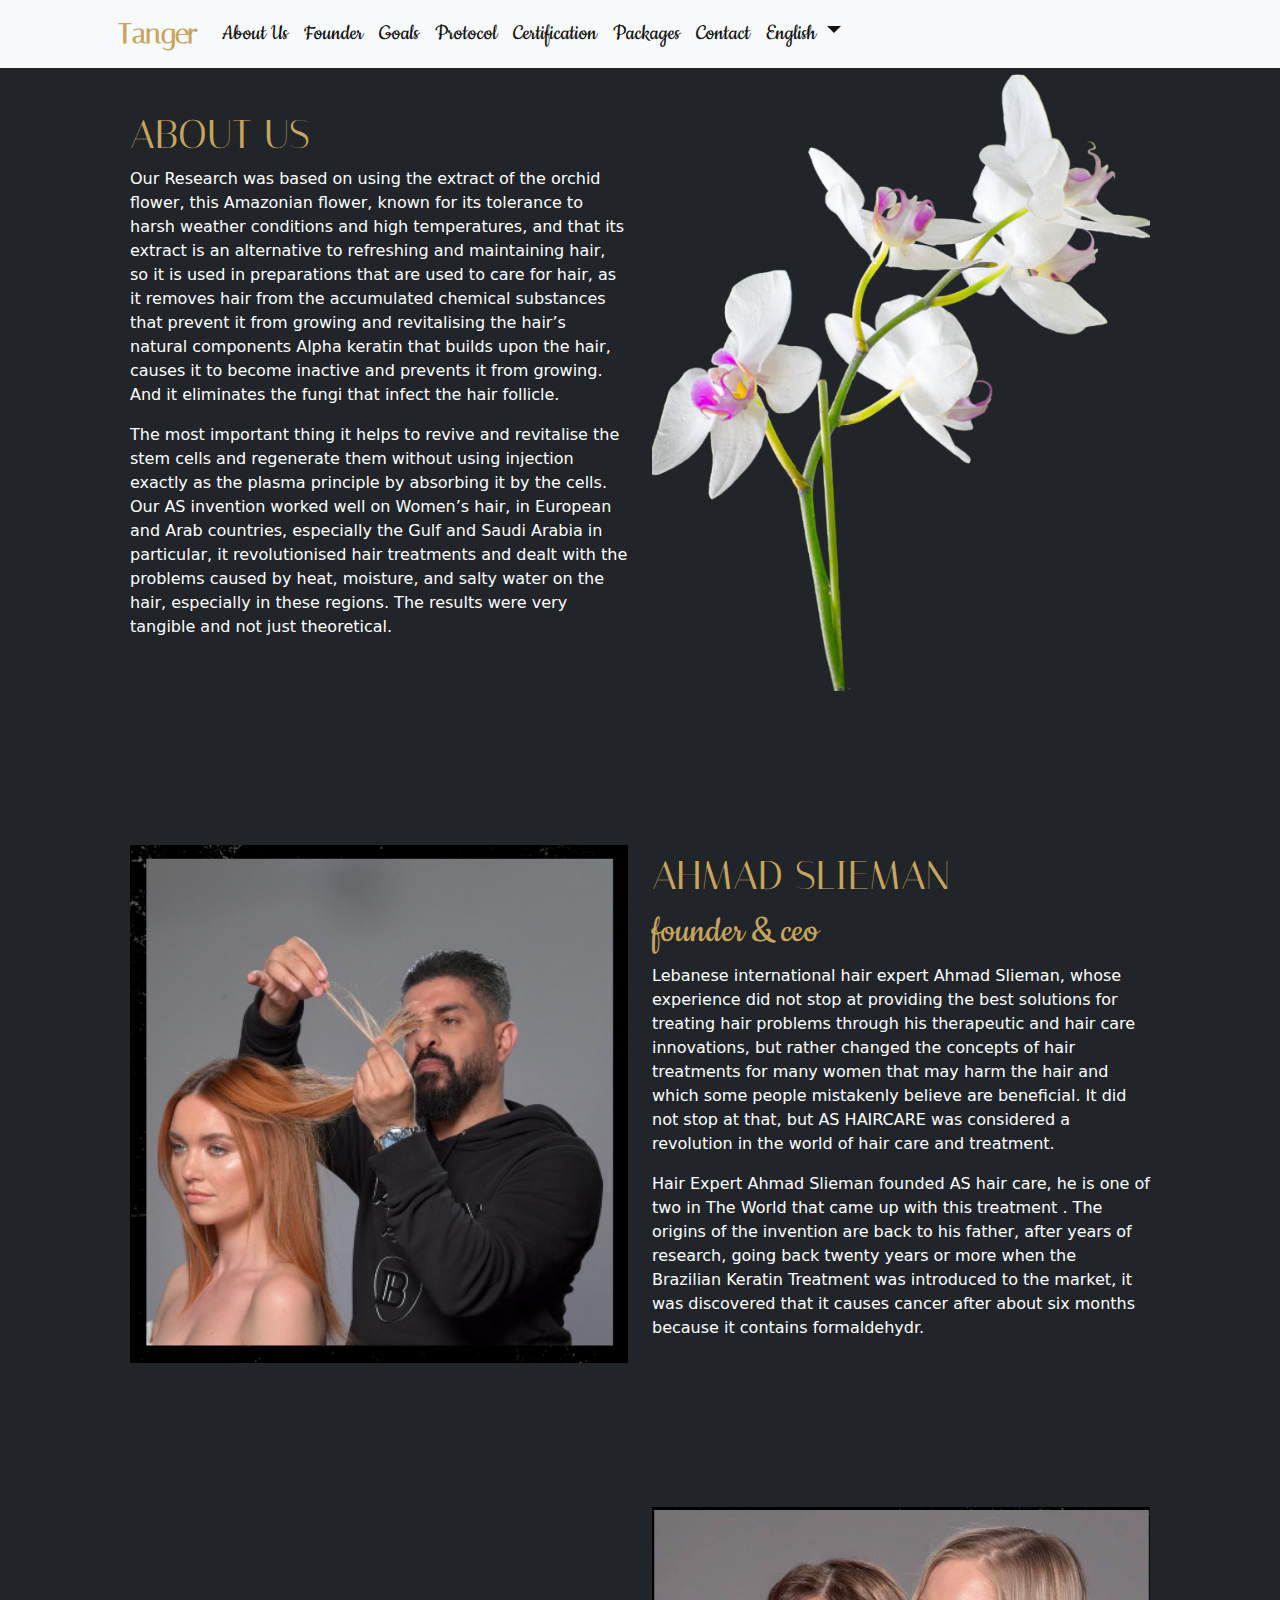
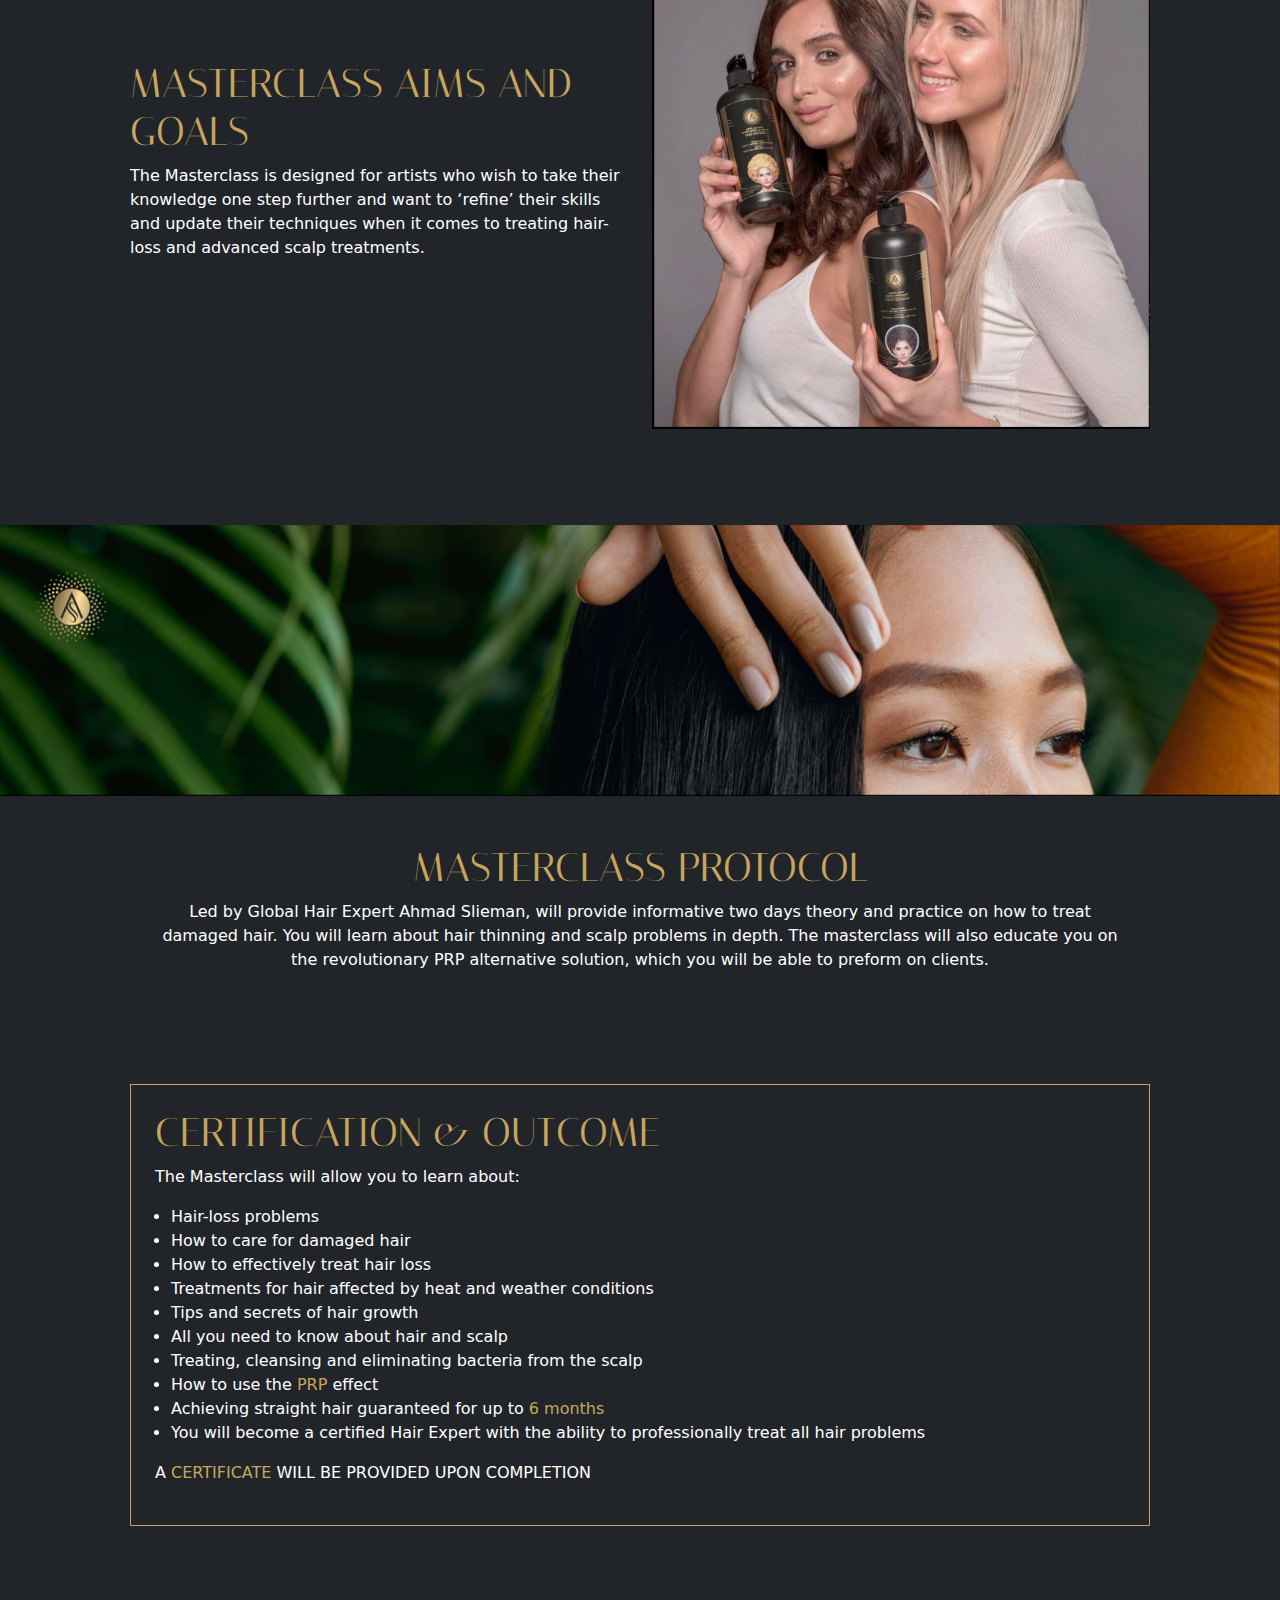
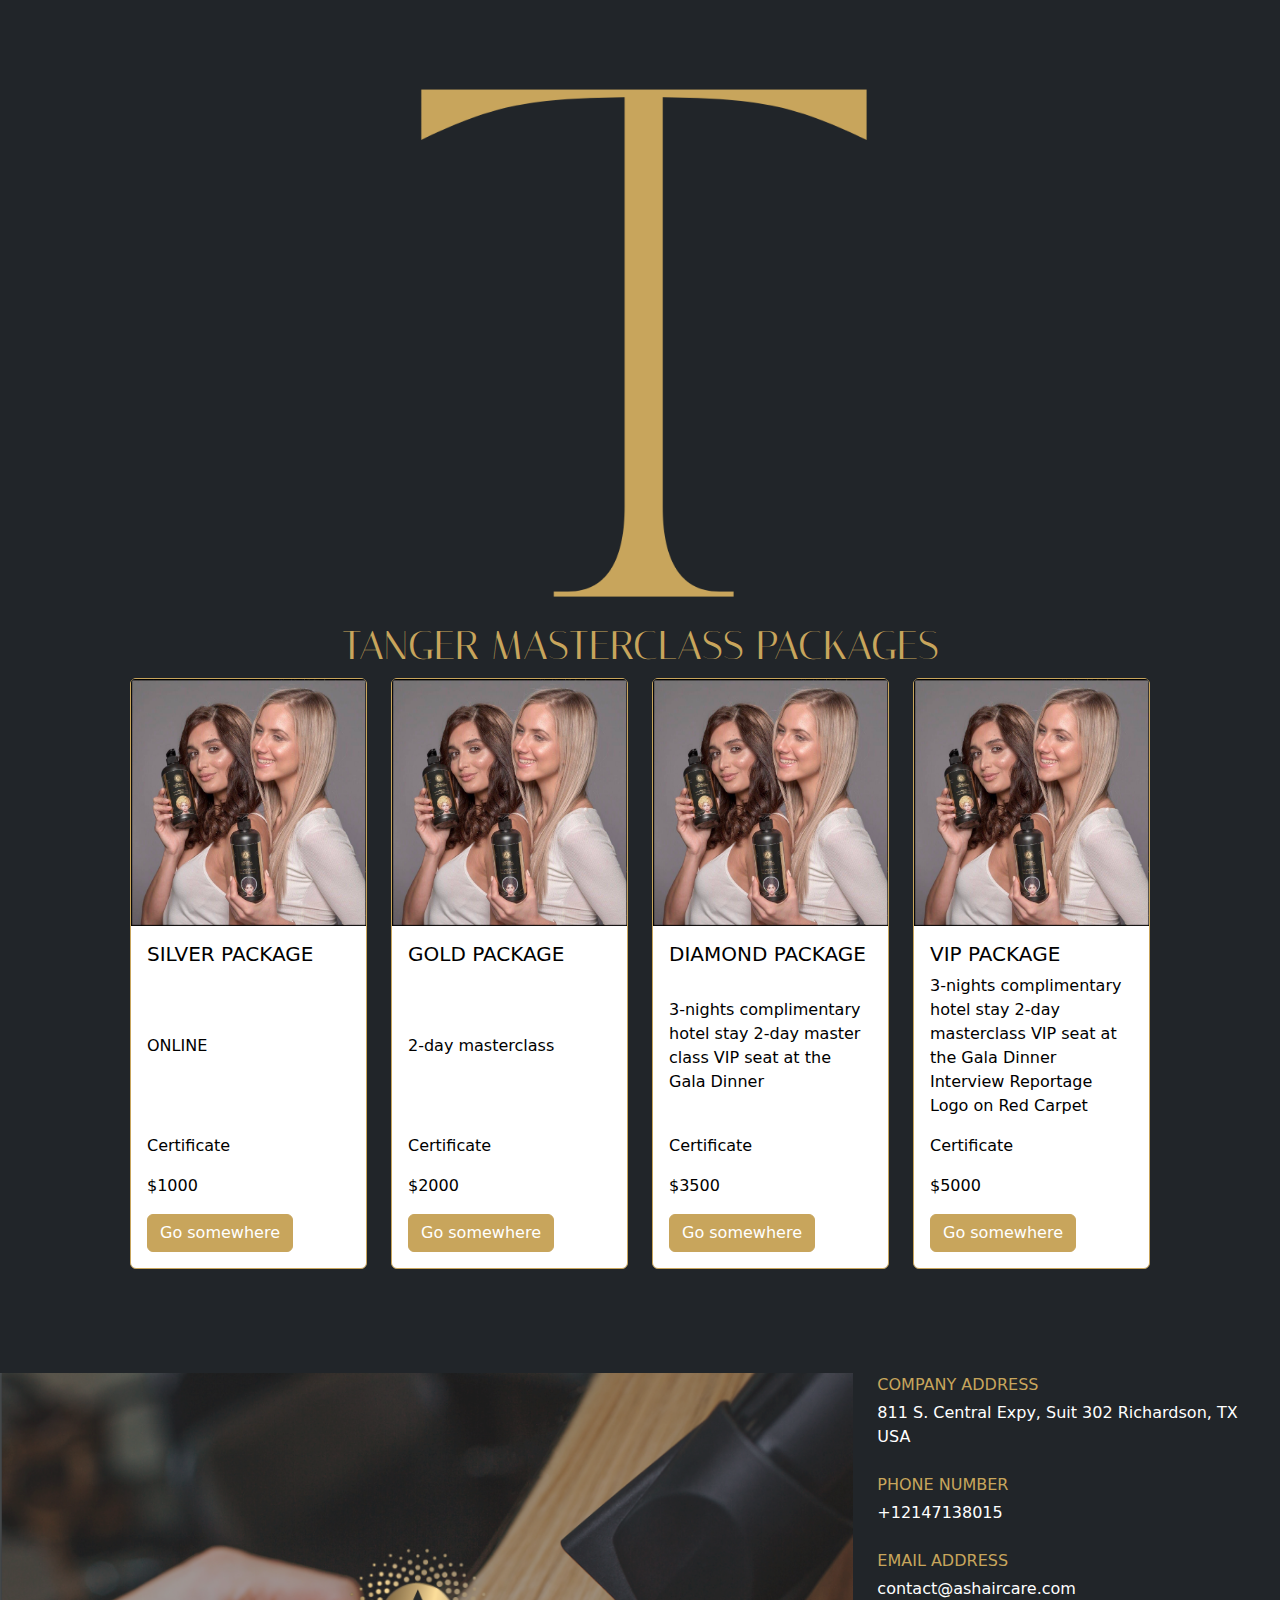
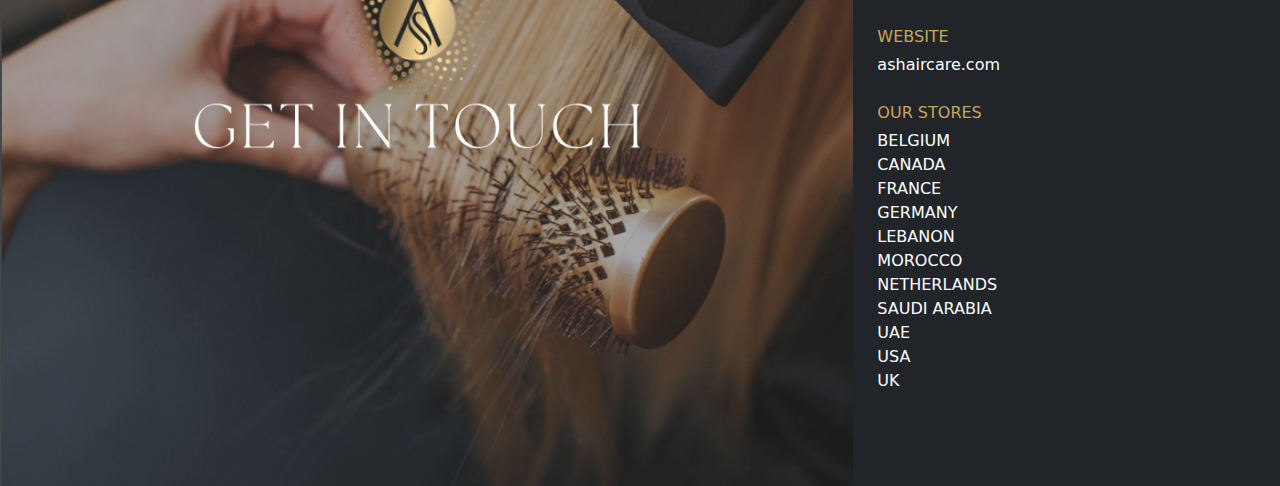
==== commit 968c0bc9: "html elements IDs for translations" ====
--- a/index.html
+++ b/index.html
@@ -22,7 +22,7 @@
   </head>
   <body class="bg-dark text-white">
     <nav class="navbar fixed-top navbar-expand-lg bg-light">
-      <div class="container-fluid">
+      <div class="container px-2 px-md-5">
         <a
           class="navbar-brand fontFamily-Italiana fs-3 fw-bold text-gold"
           href="#"
@@ -45,25 +45,25 @@
         >
           <ul class="navbar-nav me-auto mb-2 mb-lg-0">
             <li class="nav-item">
-              <a class="nav-link" href="#AboutUs">About Us</a>
+              <a id="aboutUsNav" class="nav-link" href="#AboutUsSection">About Us</a>
             </li>
             <li class="nav-item">
-              <a class="nav-link" href="#founderCEO">Founder</a>
+              <a id="founderNav" class="nav-link" href="#founderCEOSection">Founder</a>
             </li>
             <li class="nav-item">
-              <a class="nav-link" href="#Aims&Goals">Goals</a>
+              <a id="goalsNav" class="nav-link" href="#Aims&GoalsSection">Goals</a>
             </li>
             <li class="nav-item">
-              <a class="nav-link" href="#protocol">Protocol</a>
-            </li>
-            <li class="nav-item">
-              <a class="nav-link" href="#certification">Certification</a>
-            </li>
-            <li class="nav-item">
-              <a class="nav-link" href="#packages">Packages</a>
-            </li>
-            <li class="nav-item">
-              <a class="nav-link" href="#contact">Contact</a>
+              <a id="protocolNav" class="nav-link" href="#protocolSection">Protocol</a>
+            </li>
+            <li id="certificationNav" class="nav-item">
+              <a class="nav-link" href="#certificationSection">Certification</a>
+            </li>
+            <li id="packagesNav" class="nav-item">
+              <a class="nav-link" href="#packagesSection">Packages</a>
+            </li>
+            <li id="contactNav" class="nav-item">
+              <a class="nav-link" href="#contactSection">Contact</a>
             </li>
             <li class="nav-item dropdown">
               <a
@@ -87,33 +87,35 @@
     </nav>
 
     <div class="container mt-5 mt-md-3">
-      <section id="AboutUs" class="p-2 p-md-5 mb-5">
+      <section id="AboutUsSection" class="p-2 p-md-5 mb-5">
         <div class="row align-items-center">
           <div class="col-12 col-md-6 order-1 order-md-0">
-            <h1 class="text-gold fontFamily-Italiana">ABOUT US</h1>
-            <p>
-              Our Research was based on using the extract of the orchid flower,
-              this Amazonian flower, known for its tolerance to harsh weather
-              conditions and high temperatures, and that its extract is an
-              alternative to refreshing and maintaining hair, so it is used in
-              preparations that are used to care for hair, as it removes hair
-              from the accumulated chemical substances that prevent it from
-              growing and revitalising the hair’s natural components Alpha
-              keratin that builds upon the hair, causes it to become inactive
-              and prevents it from growing. And it eliminates the fungi that
-              infect the hair follicle.
-            </p>
-            <p>
-              The most important thing it helps to revive and revitalise the
-              stem cells and regenerate them without using injection exactly as
-              the plasma principle by absorbing it by the cells. Our AS
-              invention worked well on Women’s hair, in European and Arab
-              countries, especially the Gulf and Saudi Arabia in particular, it
-              revolutionised hair treatments and dealt with the problems caused
-              by heat, moisture, and salty water on the hair, especially in
-              these regions. The results were very tangible and not just
-              theoretical.
-            </p>
+            <h1 id="aboutUsTitle" class="text-gold fontFamily-Italiana">ABOUT US</h1>
+            <div id="aboutUsDescription">
+              <p>
+                Our Research was based on using the extract of the orchid flower,
+                this Amazonian flower, known for its tolerance to harsh weather
+                conditions and high temperatures, and that its extract is an
+                alternative to refreshing and maintaining hair, so it is used in
+                preparations that are used to care for hair, as it removes hair
+                from the accumulated chemical substances that prevent it from
+                growing and revitalising the hair’s natural components Alpha
+                keratin that builds upon the hair, causes it to become inactive
+                and prevents it from growing. And it eliminates the fungi that
+                infect the hair follicle.
+              </p>
+              <p>
+                The most important thing it helps to revive and revitalise the
+                stem cells and regenerate them without using injection exactly as
+                the plasma principle by absorbing it by the cells. Our AS
+                invention worked well on Women’s hair, in European and Arab
+                countries, especially the Gulf and Saudi Arabia in particular, it
+                revolutionised hair treatments and dealt with the problems caused
+                by heat, moisture, and salty water on the hair, especially in
+                these regions. The results were very tangible and not just
+                theoretical.
+              </p>
+            </div>
           </div>
           <div class="col-12 col-md-6 order-0 order-md-1">
             <img
@@ -125,19 +127,8 @@
         </div>
       </section>
 
-      <section id="founderCEO" class="p-2 p-md-5 mb-5">
+      <section id="founderCEOSection" class="p-2 p-md-5 mb-5">
         <div class="row align-items-center">
-          <!-- bootstrap breakpoints
-            xs: < 460px
-            s: < 575px
-            md: < 768px
-            lg: < 992px
-            xl: < 1200px
-            xxl: > 1200px
-          <div class="col-12 col-md-6 col-lg-4 col-xl-3 col-xxl-2">
-
-          </div>
-          -->
           <div class="col-12 col-md-6">
             <img
               src="./assets/imgs/founder.png"
@@ -146,36 +137,38 @@
             />
           </div>
           <div class="col-12 col-md-6">
-            <h1 class="text-gold fontFamily-Italiana">AHMAD SLIEMAN</h1>
-            <h1 class="text-gold fontFamily-Cookie">founder & ceo</h1>
-            <p>
-              Lebanese international hair expert Ahmad Slieman, whose experience
-              did not stop at providing the best solutions for treating hair
-              problems through his therapeutic and hair care innovations, but
-              rather changed the concepts of hair treatments for many women that
-              may harm the hair and which some people mistakenly believe are
-              beneficial. It did not stop at that, but AS HAIRCARE was
-              considered a revolution in the world of hair care and treatment.
-            </p>
-            <p>
-              Hair Expert Ahmad Slieman founded AS hair care, he is one of two
-              in The World that came up with this treatment . The origins of the
-              invention are back to his father, after years of research, going
-              back twenty years or more when the Brazilian Keratin Treatment was
-              introduced to the market, it was discovered that it causes cancer
-              after about six months because it contains formaldehydr.
-            </p>
+            <h1 id="ahmadSlieman" class="text-gold fontFamily-Italiana">AHMAD SLIEMAN</h1>
+            <h1 id="founderAndCEO" class="text-gold fontFamily-Cookie">founder & ceo</h1>
+            <div id="founderAndCEODescription">
+              <p>
+                Lebanese international hair expert Ahmad Slieman, whose experience
+                did not stop at providing the best solutions for treating hair
+                problems through his therapeutic and hair care innovations, but
+                rather changed the concepts of hair treatments for many women that
+                may harm the hair and which some people mistakenly believe are
+                beneficial. It did not stop at that, but AS HAIRCARE was
+                considered a revolution in the world of hair care and treatment.
+              </p>
+              <p>
+                Hair Expert Ahmad Slieman founded AS hair care, he is one of two
+                in The World that came up with this treatment . The origins of the
+                invention are back to his father, after years of research, going
+                back twenty years or more when the Brazilian Keratin Treatment was
+                introduced to the market, it was discovered that it causes cancer
+                after about six months because it contains formaldehydr.
+              </p>
+            </div>
           </div>
         </div>
       </section>
 
-      <section id="Aims&Goals" class="p-2 p-md-5 mb-5">
+      <section id="Aims&GoalsSection" class="p-2 p-md-5 mb-5">
         <div class="row align-items-center">
           <div class="col-12 col-md-6">
-            <h1 class="text-gold fontFamily-Italiana">
+            <h1 id="aimsAndGoalsTitle" class="text-gold fontFamily-Italiana">
               MASTERCLASS AIMS AND GOALS
             </h1>
-            <p>
+            <p id="aimsAndGoalsTitle">
               The Masterclass is designed for artists who wish to take their
               knowledge one step further and want to ‘refine’ their skills and
               update their techniques when it comes to treating hair-loss and
@@ -193,7 +186,7 @@
       </section>
     </div>
 
-    <section id="protocol">
+    <section id="protocolSection">
       <div class="row align-items-center justify-content-center m-0">
         <div class="col-12 p-0">
           <img src="./assets/imgs/protocol.png" class="w-100" alt="Hair Care" />
@@ -201,8 +194,8 @@
         <div
           class="col-12 d-flex flex-column align-items-center justify-content-center text-center py-5 protocol-description"
         >
-          <h1 class="text-gold fontFamily-Italiana">MASTERCLASS PROTOCOL</h1>
-          <p>
+          <h1 id="protocolTitle" class="text-gold fontFamily-Italiana">MASTERCLASS PROTOCOL</h1>
+          <p id="protocolDescription">
             Led by Global Hair Expert Ahmad Slieman, will provide informative
             two days theory and practice on how to treat damaged hair. You will
             learn about hair thinning and scalp problems in depth. The
@@ -214,44 +207,46 @@
     </section>
 
     <div class="container">
-      <section id="certification" class="m-2 m-md-5 border-primary">
+      <section id="certificationSection" class="m-2 m-md-5 border-primary">
         <div class="row align-items-center justify-content-center p-4">
           <div class="col-12">
-            <h1 class="text-gold fontFamily-Italiana">
+            <h1 id="certificationAndOutcomeTitle" class="text-gold fontFamily-Italiana">
               CERTIFICATION & OUTCOME
             </h1>
-            <p>The Masterclass will allow you to learn about:</p>
-            <ul class="ps-3">
-              <li>Hair-loss problems</li>
-              <li>How to care for damaged hair</li>
-              <li>How to effectively treat hair loss</li>
-              <li>
-                Treatments for hair affected by heat and weather conditions
-              </li>
-              <li>Tips and secrets of hair growth</li>
-              <li>All you need to know about hair and scalp</li>
-              <li>
-                Treating, cleansing and eliminating bacteria from the scalp
-              </li>
-              <li>How to use the <span class="text-gold">PRP</span> effect</li>
-              <li>
-                Achieving straight hair guaranteed for up to
-                <span class="text-gold">6 months</span>
-              </li>
-              <li>
-                You will become a certified Hair Expert with the ability to
-                professionally treat all hair problems
-              </li>
-            </ul>
-            <p>
-              A <span class="text-gold">CERTIFICATE</span> WILL BE PROVIDED UPON
-              COMPLETION
-            </p>
+            <div id="certificationAndOutcomeDescription">
+              <p>The Masterclass will allow you to learn about:</p>
+              <ul class="ps-3">
+                <li>Hair-loss problems</li>
+                <li>How to care for damaged hair</li>
+                <li>How to effectively treat hair loss</li>
+                <li>
+                  Treatments for hair affected by heat and weather conditions
+                </li>
+                <li>Tips and secrets of hair growth</li>
+                <li>All you need to know about hair and scalp</li>
+                <li>
+                  Treating, cleansing and eliminating bacteria from the scalp
+                </li>
+                <li>How to use the <span class="text-gold">PRP</span> effect</li>
+                <li>
+                  Achieving straight hair guaranteed for up to
+                  <span class="text-gold">6 months</span>
+                </li>
+                <li>
+                  You will become a certified Hair Expert with the ability to
+                  professionally treat all hair problems
+                </li>
+              </ul>
+              <p>
+                A <span class="text-gold">CERTIFICATE</span> WILL BE PROVIDED UPON
+                COMPLETION
+              </p>
+            </div>
           </div>
         </div>
       </section>
 
-      <section id="packages" class="p-2 p-md-5">
+      <section id="packagesSection" class="p-2 p-md-5">
         <div class="row">
           <div
             class="col-12 d-flex flex-column justify-content-center align-items-center"
@@ -261,7 +256,7 @@
               alt="Tanger LOGO"
               class="w-100 t-image objectFit-contain"
             />
-            <h1 class="text-gold fontFamily-Italiana">
+            <h1 id="packagesTitle" class="text-gold fontFamily-Italiana">
               TANGER MASTERCLASS PACKAGES
             </h1>
           </div>
@@ -346,12 +341,12 @@
       </section>
     </div>
 
-    <section id="contact" class="mt-5">
+    <section id="contactSection" class="mt-5">
       <div class="row m-0 d-flex justify-content-between">
         <div class="col-12 col-md-8 p-0 mb-4 mb-md-0">
           <img src="./assets/imgs/getInTouch.png" alt="Get In Toach" class="w-100" />
         </div>
-        <div class="col-12 col-md-4 px-4">
+        <div id="contactSectionDescription" class="col-12 col-md-4 px-4">
           <div class="d-flex flex-column mb-4">
             <div class="text-gold mb-1">COMPANY ADDRESS</div>
             <div>811 S. Central Expy, Suit 302 Richardson, TX USA</div>
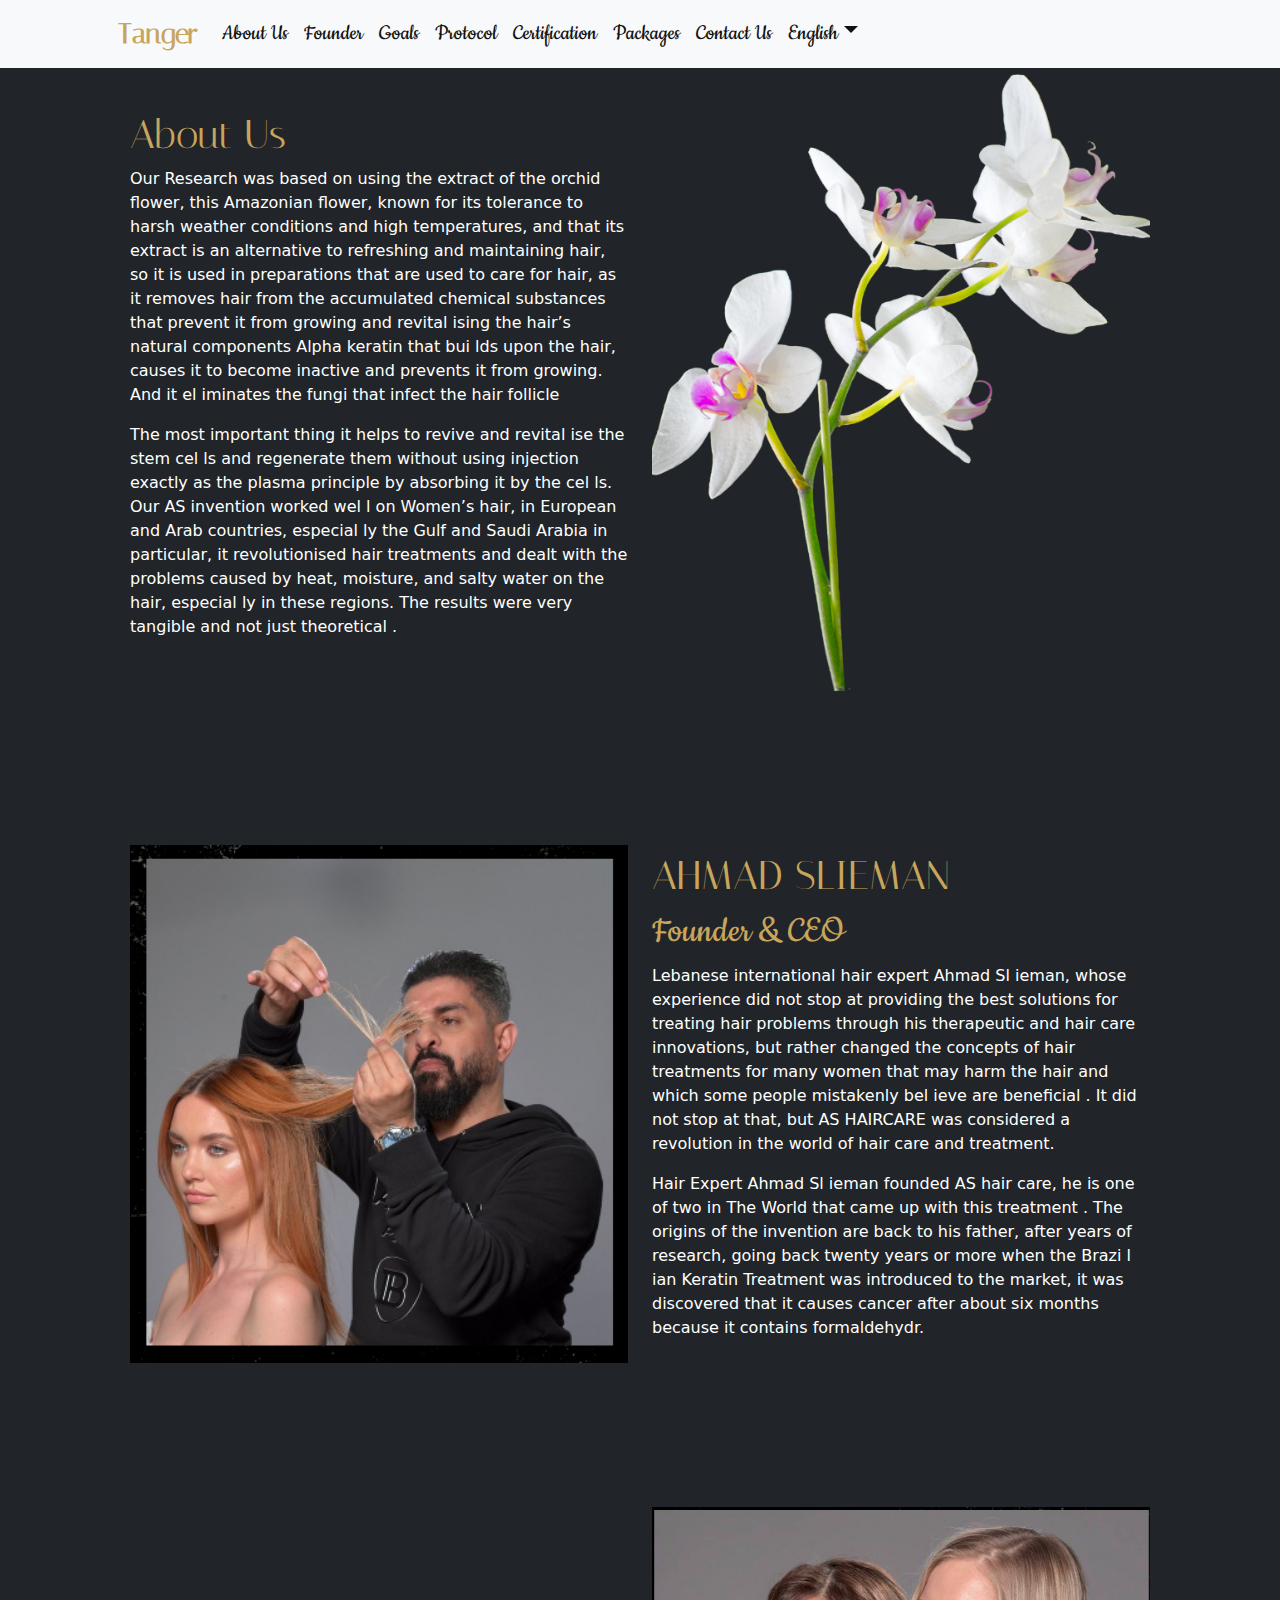
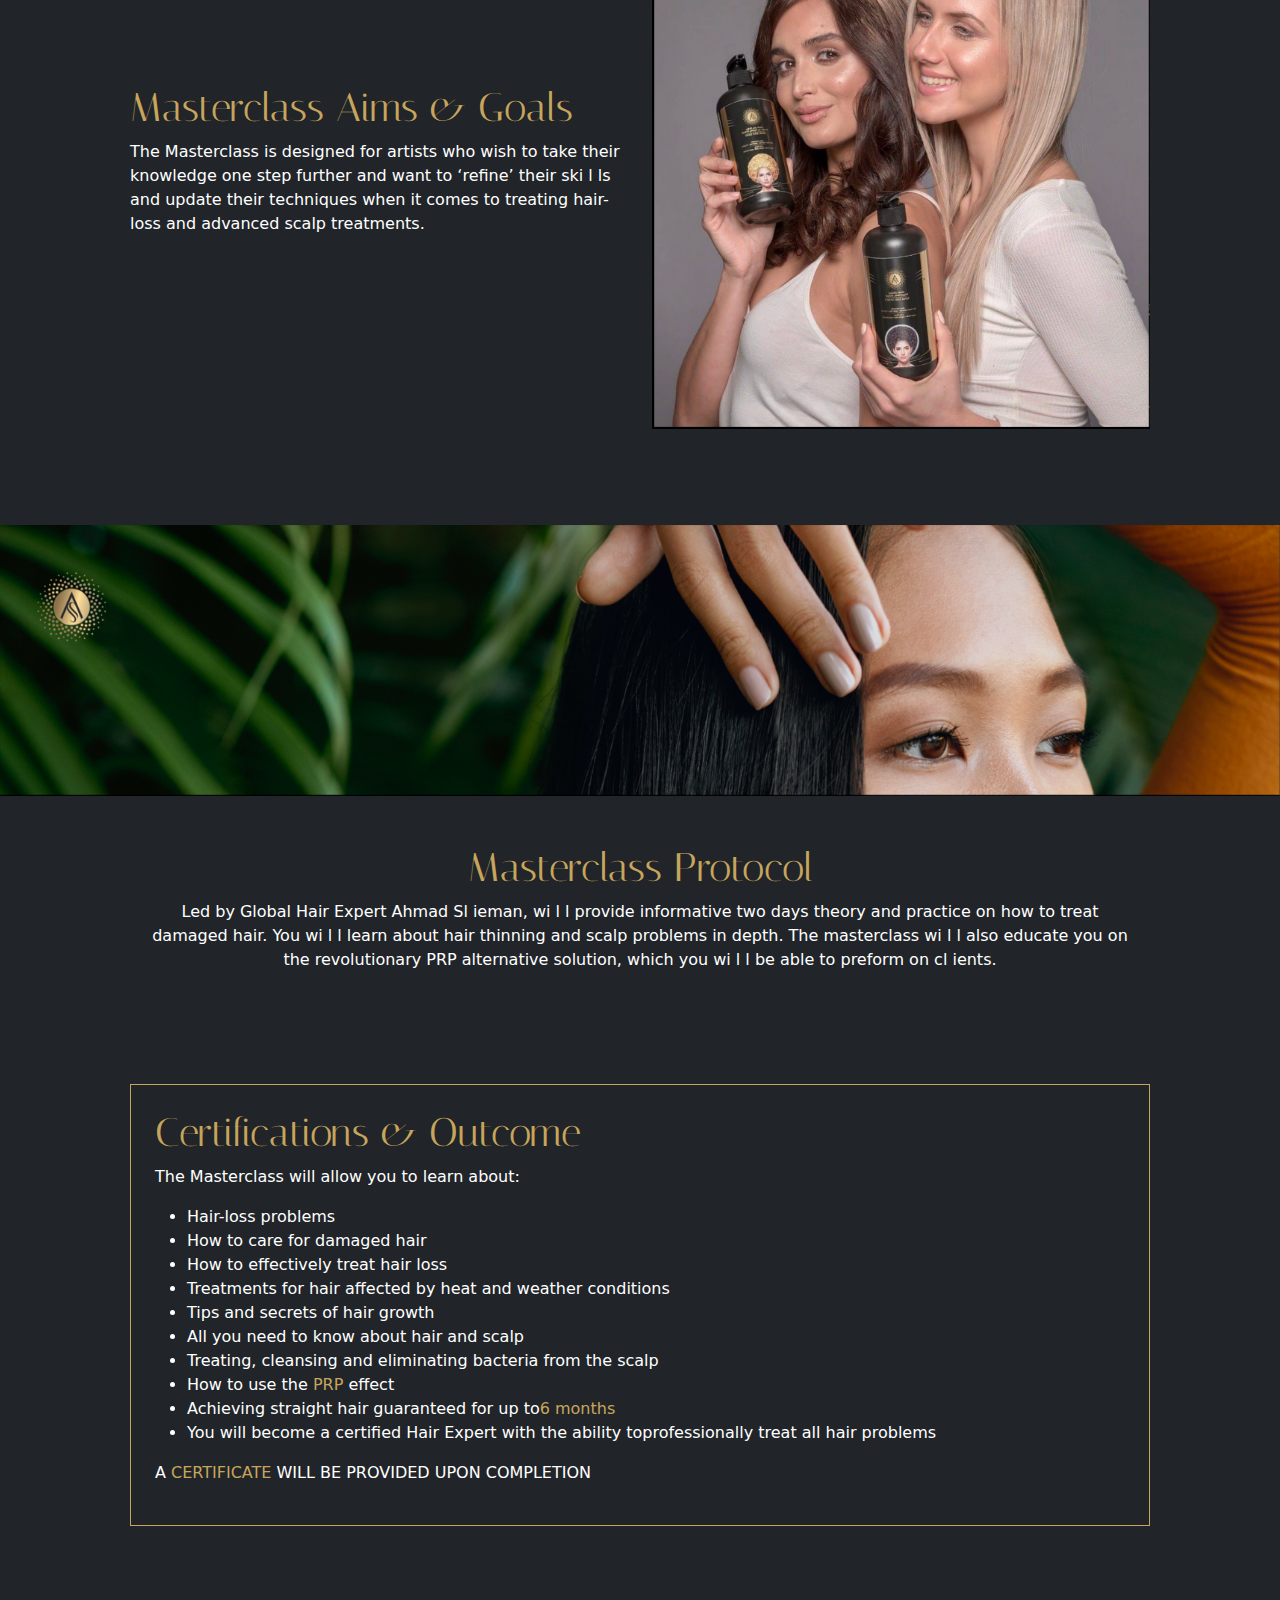
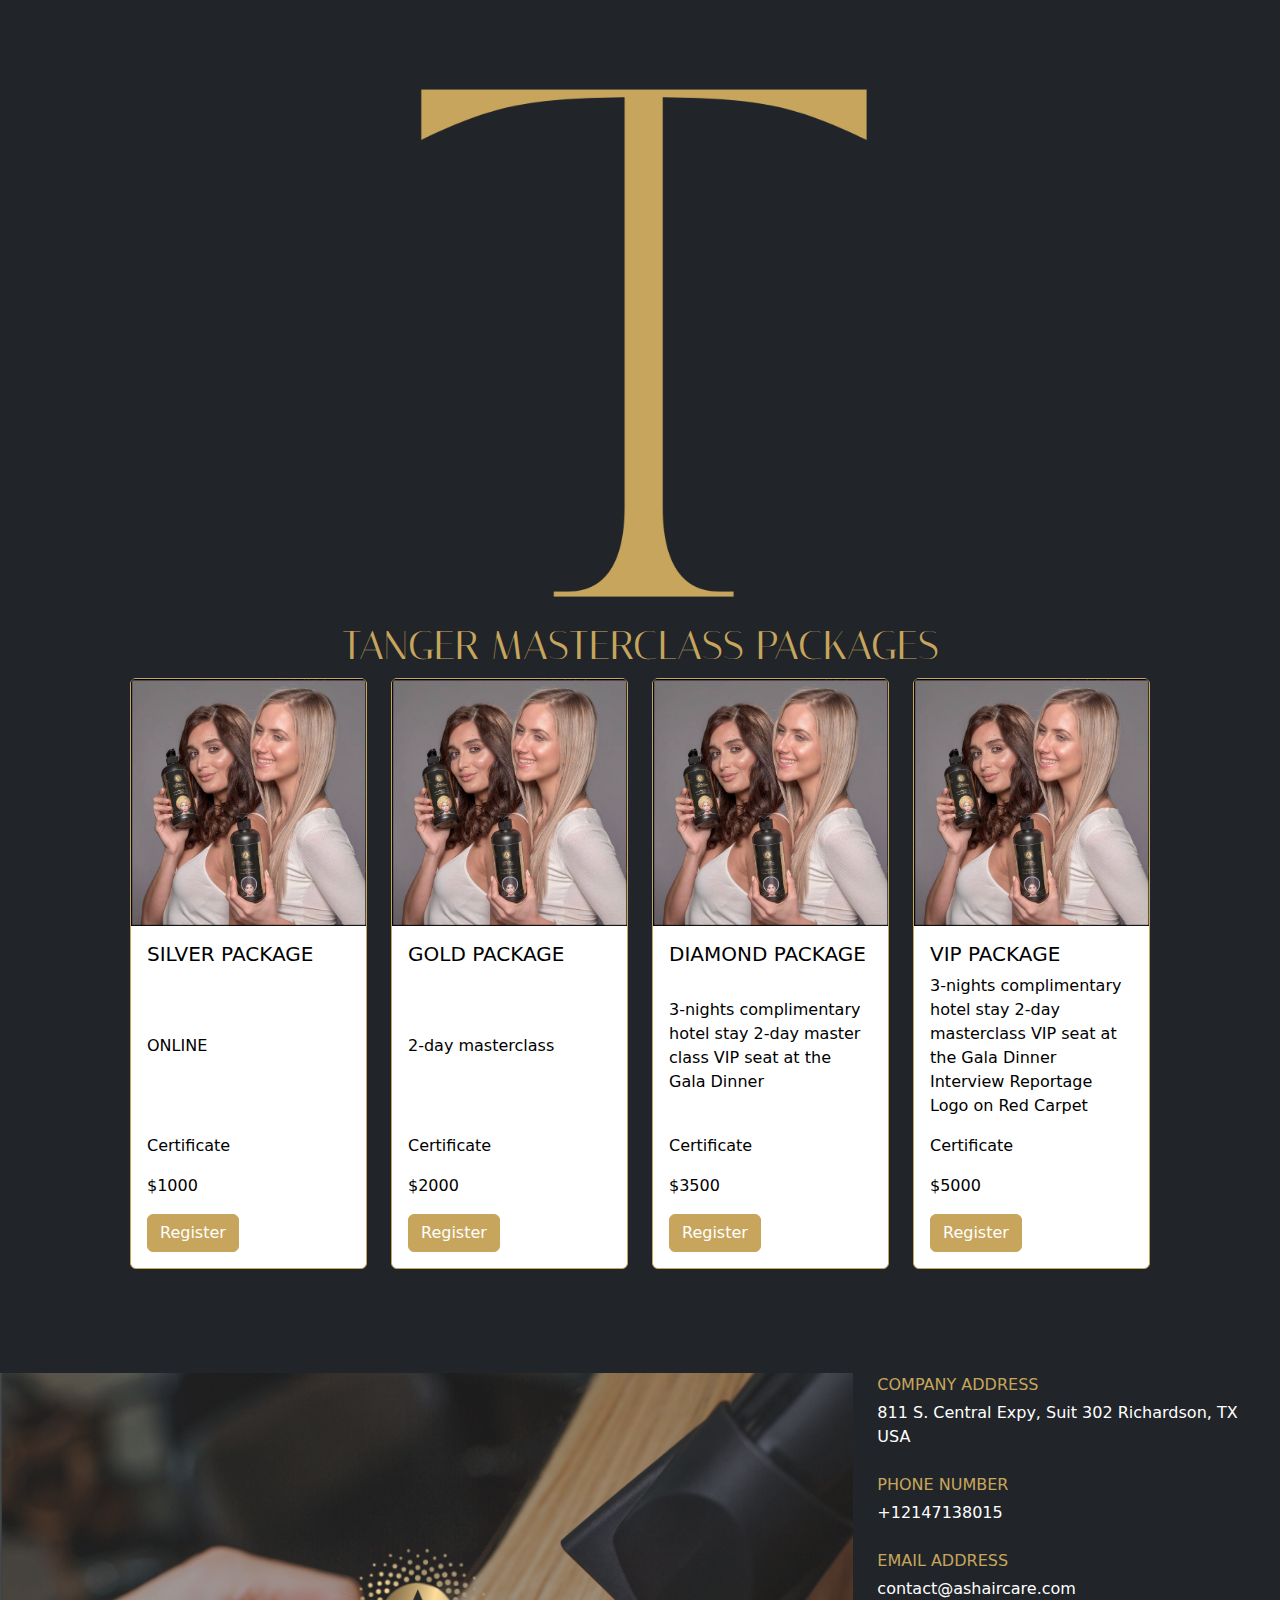
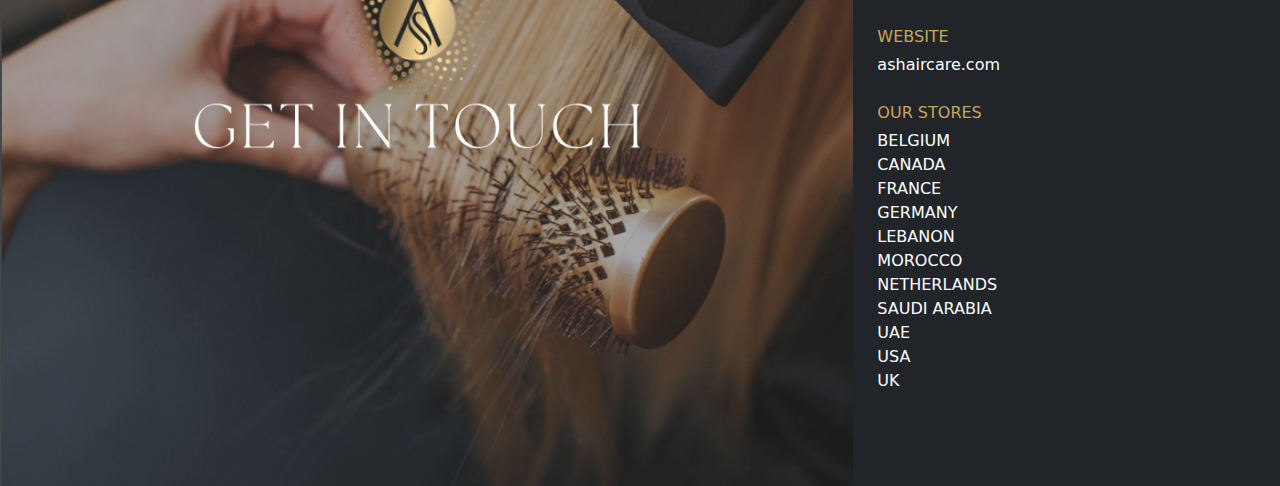
==== commit 79e7fd30: "translation functionality --version 01.01.20" ====
--- a/index.html
+++ b/index.html
@@ -43,27 +43,27 @@
           class="collapse navbar-collapse fontFamily-Cookie fs-4"
           id="navbarSupportedContent"
         >
-          <ul class="navbar-nav me-auto mb-2 mb-lg-0">
-            <li class="nav-item">
-              <a id="aboutUsNav" class="nav-link" href="#AboutUsSection">About Us</a>
-            </li>
-            <li class="nav-item">
-              <a id="founderNav" class="nav-link" href="#founderCEOSection">Founder</a>
-            </li>
-            <li class="nav-item">
-              <a id="goalsNav" class="nav-link" href="#Aims&GoalsSection">Goals</a>
-            </li>
-            <li class="nav-item">
-              <a id="protocolNav" class="nav-link" href="#protocolSection">Protocol</a>
-            </li>
-            <li id="certificationNav" class="nav-item">
-              <a class="nav-link" href="#certificationSection">Certification</a>
-            </li>
-            <li id="packagesNav" class="nav-item">
-              <a class="nav-link" href="#packagesSection">Packages</a>
-            </li>
-            <li id="contactNav" class="nav-item">
-              <a class="nav-link" href="#contactSection">Contact</a>
+          <ul class="navbar-nav mb-2 mb-lg-0">
+            <li class="nav-item">
+              <a data-token="aboutUs" class="nav-link" href="#AboutUsSection"></a>
+            </li>
+            <li class="nav-item">
+              <a data-token="founder" class="nav-link" href="#founderCEOSection"></a>
+            </li>
+            <li class="nav-item">
+              <a data-token="goals" class="nav-link" href="#Aims&GoalsSection"></a>
+            </li>
+            <li class="nav-item">
+              <a data-token="protocol" class="nav-link" href="#protocolSection"></a>
+            </li>
+            <li class="nav-item">
+              <a data-token="certification" class="nav-link" href="#certificationSection"></a>
+            </li>
+            <li class="nav-item">
+              <a data-token="packages" class="nav-link" href="#packagesSection"></a>
+            </li>
+            <li class="nav-item">
+              <a data-token="contactUs" class="nav-link" href="#contactSection"></a>
             </li>
             <li class="nav-item dropdown">
               <a
@@ -72,13 +72,13 @@
                 role="button"
                 data-bs-toggle="dropdown"
                 aria-expanded="false"
+                id="languageSelected"
               >
-                English
               </a>
               <ul class="dropdown-menu fs-5">
-                <li><a class="dropdown-item" href="#">English</a></li>
-                <li><a class="dropdown-item" href="#">French</a></li>
-                <li><a class="dropdown-item" href="#">Arabic</a></li>
+                <li><button class="dropdown-item" onclick="changeLanguage('en')">English</button></li>
+                <li><button class="dropdown-item" onclick="changeLanguage('fr')">French</button></li>
+                <li><button class="dropdown-item" onclick="changeLanguage('ar')">Arabic</button></li>
               </ul>
             </li>
           </ul>
@@ -90,31 +90,8 @@
       <section id="AboutUsSection" class="p-2 p-md-5 mb-5">
         <div class="row align-items-center">
           <div class="col-12 col-md-6 order-1 order-md-0">
-            <h1 id="aboutUsTitle" class="text-gold fontFamily-Italiana">ABOUT US</h1>
-            <div id="aboutUsDescription">
-              <p>
-                Our Research was based on using the extract of the orchid flower,
-                this Amazonian flower, known for its tolerance to harsh weather
-                conditions and high temperatures, and that its extract is an
-                alternative to refreshing and maintaining hair, so it is used in
-                preparations that are used to care for hair, as it removes hair
-                from the accumulated chemical substances that prevent it from
-                growing and revitalising the hair’s natural components Alpha
-                keratin that builds upon the hair, causes it to become inactive
-                and prevents it from growing. And it eliminates the fungi that
-                infect the hair follicle.
-              </p>
-              <p>
-                The most important thing it helps to revive and revitalise the
-                stem cells and regenerate them without using injection exactly as
-                the plasma principle by absorbing it by the cells. Our AS
-                invention worked well on Women’s hair, in European and Arab
-                countries, especially the Gulf and Saudi Arabia in particular, it
-                revolutionised hair treatments and dealt with the problems caused
-                by heat, moisture, and salty water on the hair, especially in
-                these regions. The results were very tangible and not just
-                theoretical.
-              </p>
+            <h1 data-token="aboutUs" class="text-gold fontFamily-Italiana"></h1>
+            <div data-token="aboutUsDescription">
             </div>
           </div>
           <div class="col-12 col-md-6 order-0 order-md-1">
@@ -137,26 +114,9 @@
             />
           </div>
           <div class="col-12 col-md-6">
-            <h1 id="ahmadSlieman" class="text-gold fontFamily-Italiana">AHMAD SLIEMAN</h1>
-            <h1 id="founderAndCEO" class="text-gold fontFamily-Cookie">founder & ceo</h1>
-            <div id="founderAndCEODescription">
-              <p>
-                Lebanese international hair expert Ahmad Slieman, whose experience
-                did not stop at providing the best solutions for treating hair
-                problems through his therapeutic and hair care innovations, but
-                rather changed the concepts of hair treatments for many women that
-                may harm the hair and which some people mistakenly believe are
-                beneficial. It did not stop at that, but AS HAIRCARE was
-                considered a revolution in the world of hair care and treatment.
-              </p>
-              <p>
-                Hair Expert Ahmad Slieman founded AS hair care, he is one of two
-                in The World that came up with this treatment . The origins of the
-                invention are back to his father, after years of research, going
-                back twenty years or more when the Brazilian Keratin Treatment was
-                introduced to the market, it was discovered that it causes cancer
-                after about six months because it contains formaldehydr.
-              </p>
+            <h1 data-token="ahmadSlieman" class="text-gold fontFamily-Italiana"></h1>
+            <h1 data-token="founderAndCEO" class="text-gold fontFamily-Cookie"></h1>
+            <div data-token="founderAndCEODescription">
             </div>
           </div>
         </div>
@@ -165,14 +125,8 @@
       <section id="Aims&GoalsSection" class="p-2 p-md-5 mb-5">
         <div class="row align-items-center">
           <div class="col-12 col-md-6">
-            <h1 id="aimsAndGoalsTitle" class="text-gold fontFamily-Italiana">
-              MASTERCLASS AIMS AND GOALS
-            </h1>
-            <p id="aimsAndGoalsTitle">
-              The Masterclass is designed for artists who wish to take their
-              knowledge one step further and want to ‘refine’ their skills and
-              update their techniques when it comes to treating hair-loss and
-              advanced scalp treatments.
+            <h1 data-token="aimsAndGoals" class="text-gold fontFamily-Italiana"></h1>
+            <p data-token="aimsAndGoalsDescription">
             </p>
           </div>
           <div class="col-12 col-md-6">
@@ -194,14 +148,9 @@
         <div
           class="col-12 d-flex flex-column align-items-center justify-content-center text-center py-5 protocol-description"
         >
-          <h1 id="protocolTitle" class="text-gold fontFamily-Italiana">MASTERCLASS PROTOCOL</h1>
-          <p id="protocolDescription">
-            Led by Global Hair Expert Ahmad Slieman, will provide informative
-            two days theory and practice on how to treat damaged hair. You will
-            learn about hair thinning and scalp problems in depth. The
-            masterclass will also educate you on the revolutionary PRP
-            alternative solution, which you will be able to preform on clients.
-          </p>
+          <h1 data-token="protocolTitle" class="text-gold fontFamily-Italiana"></h1>
+          <div data-token="protocolDescription">
+          </div>
         </div>
       </div>
     </section>
@@ -210,38 +159,8 @@
       <section id="certificationSection" class="m-2 m-md-5 border-primary">
         <div class="row align-items-center justify-content-center p-4">
           <div class="col-12">
-            <h1 id="certificationAndOutcomeTitle" class="text-gold fontFamily-Italiana">
-              CERTIFICATION & OUTCOME
-            </h1>
-            <div id="certificationAndOutcomeDescription">
-              <p>The Masterclass will allow you to learn about:</p>
-              <ul class="ps-3">
-                <li>Hair-loss problems</li>
-                <li>How to care for damaged hair</li>
-                <li>How to effectively treat hair loss</li>
-                <li>
-                  Treatments for hair affected by heat and weather conditions
-                </li>
-                <li>Tips and secrets of hair growth</li>
-                <li>All you need to know about hair and scalp</li>
-                <li>
-                  Treating, cleansing and eliminating bacteria from the scalp
-                </li>
-                <li>How to use the <span class="text-gold">PRP</span> effect</li>
-                <li>
-                  Achieving straight hair guaranteed for up to
-                  <span class="text-gold">6 months</span>
-                </li>
-                <li>
-                  You will become a certified Hair Expert with the ability to
-                  professionally treat all hair problems
-                </li>
-              </ul>
-              <p>
-                A <span class="text-gold">CERTIFICATE</span> WILL BE PROVIDED UPON
-                COMPLETION
-              </p>
-            </div>
+            <h1 data-token="certificationAndOutcome" class="text-gold fontFamily-Italiana"></h1>
+            <div data-token="certificationAndOutcomeDescription"></div>
           </div>
         </div>
       </section>
@@ -269,20 +188,7 @@
                 class="card-img-top"
                 alt="silver"
               />
-              <div class="card-body d-flex flex-column justify-content-between">
-                <h5 class="card-title">SILVER PACKAGE</h5>
-                <p class="card-text">ONLINE</p>
-                <div>
-                  <p class="card-text">Certificate</p>
-                  <p class="card-text">$1000</p>
-                  <a
-                    href="#"
-                    data-bs-toggle="modal"
-                    data-bs-target="#googleFormModal"
-                    class="btn btn-primary btn-gold"
-                    >Go somewhere</a
-                  >
-                </div>
+              <div data-token="silverPackage" class="card-body d-flex flex-column justify-content-between">
               </div>
             </div>
           </div>
@@ -290,14 +196,7 @@
           <div class="col-12 col-md-6 col-lg-3 mb-2">
             <div class="card text-black h-100">
               <img src="assets/imgs/aims.png" class="card-img-top" alt="..." />
-              <div class="card-body d-flex flex-column justify-content-between">
-                <h5 class="card-title">GOLD PACKAGE</h5>
-                <p class="card-text">2-day masterclass</p>
-                <div>
-                  <p class="card-text">Certificate</p>
-                  <p class="card-text">$2000</p>
-                  <a href="#" class="btn btn-primary btn-gold">Go somewhere</a>
-                </div>
+              <div data-token="goldPackage" class="card-body d-flex flex-column justify-content-between">
               </div>
             </div>
           </div>
@@ -305,17 +204,7 @@
           <div class="col-12 col-md-6 col-lg-3 mb-2">
             <div class="card text-black h-100">
               <img src="assets/imgs/aims.png" class="card-img-top" alt="..." />
-              <div class="card-body d-flex flex-column justify-content-between">
-                <h5 class="card-title">DIAMOND PACKAGE</h5>
-                <p class="card-text">
-                  3-nights complimentary hotel stay 2-day master class VIP seat
-                  at the Gala Dinner
-                </p>
-                <div>
-                  <p class="card-text">Certificate</p>
-                  <p class="card-text">$3500</p>
-                  <a href="#" class="btn btn-primary btn-gold">Go somewhere</a>
-                </div>
+              <div data-token="diamondPackage" class="card-body d-flex flex-column justify-content-between">
               </div>
             </div>
           </div>
@@ -323,17 +212,7 @@
           <div class="col-12 col-md-6 col-lg-3 mb-2">
             <div class="card text-black h-100">
               <img src="assets/imgs/aims.png" class="card-img-top" alt="..." />
-              <div class="card-body d-flex flex-column justify-content-between">
-                <h5 class="card-title">VIP PACKAGE</h5>
-                <p class="card-text">
-                  3-nights complimentary hotel stay 2-day masterclass VIP seat
-                  at the Gala Dinner Interview Reportage Logo on Red Carpet
-                </p>
-                <div>
-                  <p class="card-text">Certificate</p>
-                  <p class="card-text">$5000</p>
-                  <a href="#" class="btn btn-primary btn-gold">Go somewhere</a>
-                </div>
+              <div data-token="VIPPackage" class="card-body d-flex flex-column justify-content-between">
               </div>
             </div>
           </div>
@@ -346,48 +225,7 @@
         <div class="col-12 col-md-8 p-0 mb-4 mb-md-0">
           <img src="./assets/imgs/getInTouch.png" alt="Get In Toach" class="w-100" />
         </div>
-        <div id="contactSectionDescription" class="col-12 col-md-4 px-4">
-          <div class="d-flex flex-column mb-4">
-            <div class="text-gold mb-1">COMPANY ADDRESS</div>
-            <div>811 S. Central Expy, Suit 302 Richardson, TX USA</div>
-          </div>
-          <div class="d-flex flex-column mb-4">
-            <div class="text-gold mb-1">PHONE NUMBER</div>
-            <a href="tel:+12147138015" class="text-decoration-none footer-link">+12147138015</a>
-          </div>
-          <div class="d-flex flex-column mb-4">
-            <div class="text-gold mb-1">EMAIL ADDRESS</div>
-            <a
-              href="mailto:contact@ashaircare.com"
-              class="footer-link text-decoration-none"
-              >contact@ashaircare.com</a
-            >
-          </div>
-          <div class="d-flex flex-column mb-4">
-            <div class="text-gold mb-1">WEBSITE</div>
-            <a
-              href="ashaircare.com"
-              target="_blank"
-              class="footer-link text-decoration-none"
-              >ashaircare.com</a
-            >
-          </div>
-          <div class="d-flex flex-column mb-4">
-            <div class="text-gold mb-1">OUR STORES</div>
-            <ul class="footer-list">
-              <li>BELGIUM</li>
-              <li>CANADA</li>
-              <li>FRANCE</li>
-              <li>GERMANY</li>
-              <li>LEBANON</li>
-              <li>MOROCCO</li>
-              <li>NETHERLANDS</li>
-              <li>SAUDI ARABIA</li>
-              <li>UAE</li>
-              <li>USA</li>
-              <li>UK</li>
-            </ul>
-          </div>
+        <div data-token="contactSectionDescription" class="col-12 col-md-4 px-4">
         </div>
       </div>
     </section>
@@ -438,5 +276,8 @@
     <!-- JS Files -->
     <script src="./assets/js/libs/jquery-3.6.0.min.js"></script>
     <script src="./assets/js/libs/bootstrap.bundle.min.js"></script>
+    <script src="./assets/js/libs/mitt.umd.js"></script>
+    <script src="./assets/js/getTranslations.js"></script>
+    <script src="./assets/js/index.js"></script>
   </body>
 </html>
